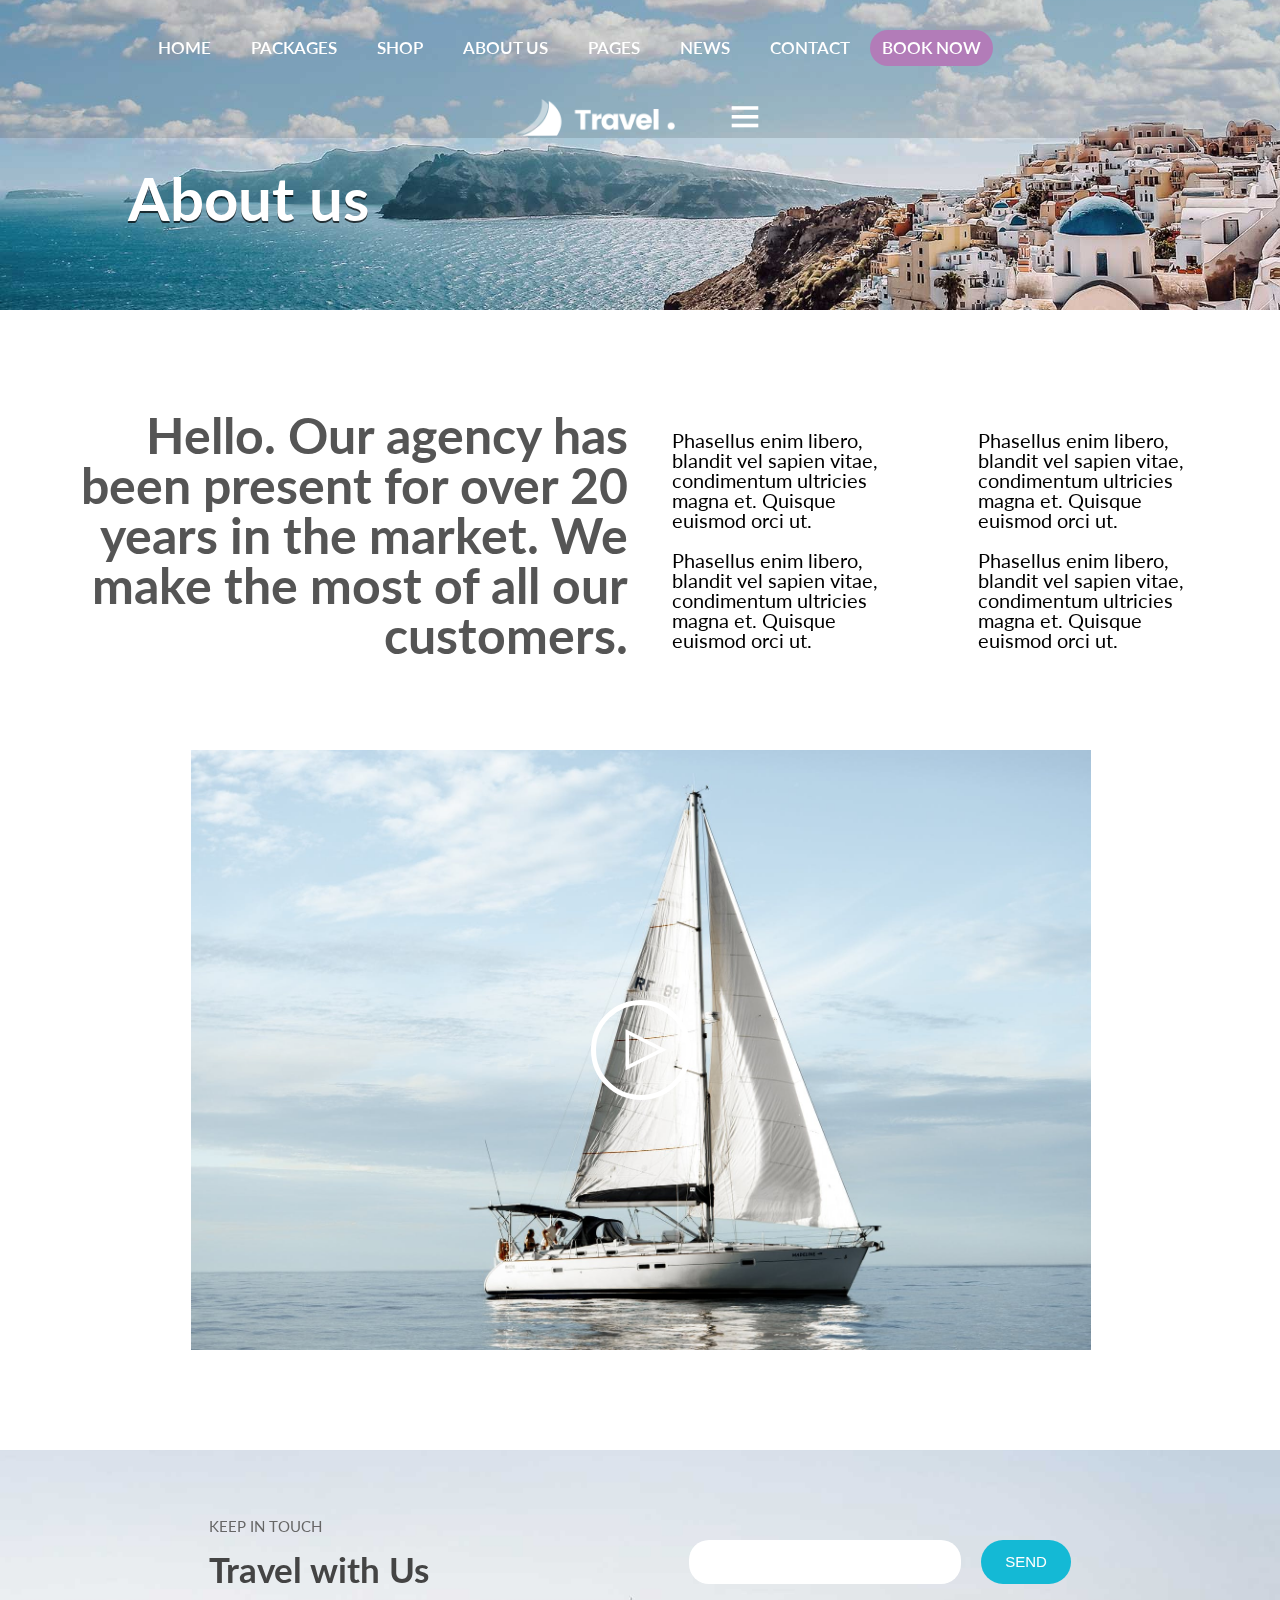
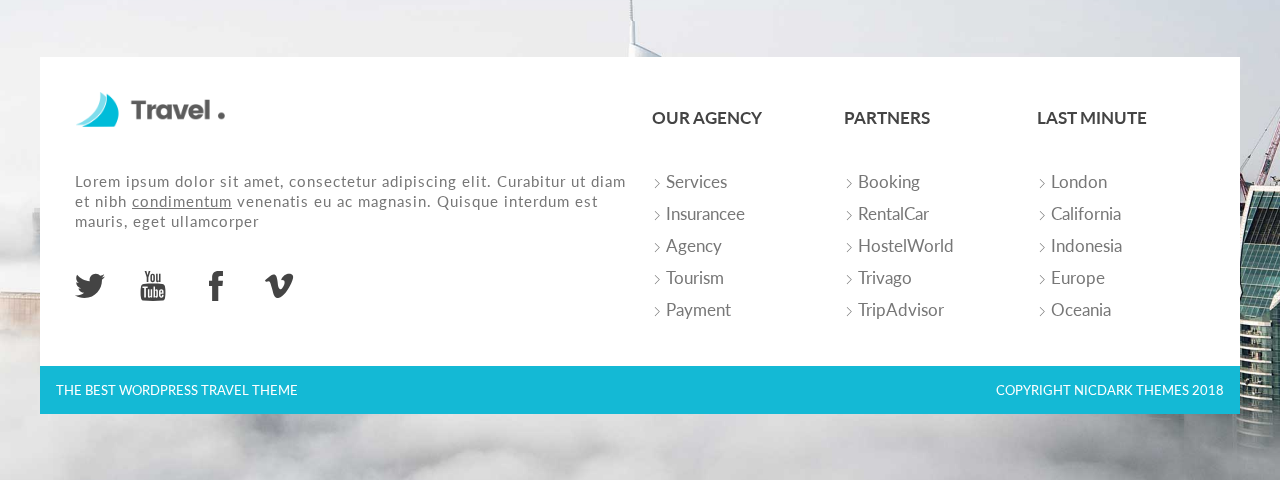
==== about-us.html @ 4bfe5398 "add about" ====
<!DOCTYPE html>
<html lang="en">

<head>
    <meta charset="UTF-8">
    <meta http-equiv="X-UA-Compatible" content="IE=edge">
    <meta name="viewport" content="width=device-width, initial-scale=1.0">
    <link rel="apple-touch-icon" sizes="180x180" href="/assets/favicons/apple-touch-icon.png">
    <link rel="icon" type="image/png" sizes="32x32" href="/assets/favicons/favicon-32x32.png">
    <link rel="icon" type="image/png" sizes="16x16" href="/assets/favicons/favicon-16x16.png">
    <link rel="manifest" href="/assets/favicons/site.webmanifest">
    <link rel="mask-icon" href="/assets/favicons/safari-pinned-tab.svg" color="#5bbad5">
    <link rel="shortcut icon" href="/assets/favicons/favicon.ico">
    <meta name="msapplication-TileColor" content="#da532c">
    <meta name="msapplication-config" content="/assets/favicons/browserconfig.xml">
    <meta name="theme-color" content="#ffffff">
    <link rel="stylesheet" href="https://cdnjs.cloudflare.com/ajax/libs/font-awesome/5.15.2/css/all.min.css"
        integrity="sha512-HK5fgLBL+xu6dm/Ii3z4xhlSUyZgTT9tuc/hSrtw6uzJOvgRr2a9jyxxT1ely+B+xFAmJKVSTbpM/CuL7qxO8w=="
        crossorigin="anonymous" />
    <link rel="preconnect" href="https://fonts.gstatic.com">
    <link href="https://fonts.googleapis.com/css2?family=Lato&display=swap" rel="stylesheet">
    <link rel="stylesheet" href="./assets/css/base.css">
    <link rel="stylesheet" href="./assets/css/libary.css">
    <link rel="stylesheet" href="./assets/fonts/themify-icons.css">
    <link rel="stylesheet" href="./assets/css/main.css">
    <link rel="stylesheet" href="./assets/css/responsive.css">
    <link rel="stylesheet" href="./assets/css/shop.css">
    <link rel="stylesheet" href="./assets/css/responsive__shop.css">
    <link rel="stylesheet" href="./assets/css/about-us.css">
    <link rel="stylesheet" href="./assets/css/responsive__about-us.css">

    <title>About us</title>
</head>

<body>
    <div class="main">
        <div class="header ">
            <div class="grid" style="height: 100%;">
                <div class="overlay "></div>
                <div class="row">
                    <nav class="header__nav">
                        <a href="/" class="header__wrapper-logo">
                            <img class="header__logo" src="./assets/img/logo.png" alt="">
                        </a>
                        <ul class="header__nav-list hide-on-mobile-tablet">
                            <li class="header__nav-item">
                                <a href="/" class="header__nav-link">
                                    home
                                </a>
                            </li>
                            <li class="header__nav-item">
                                <a href="./packages.html" class="header__nav-link">
                                    packages
                                </a>
                                <ul class="header__nav-sub-list">
                                    <li class="header__nav-sub-item">
                                        <a href="" class="header__nav-sub-link brand">
                                            Search 1
                                        </a>
                                    </li>
                                    <li class="header__nav-sub-item">
                                        <a href="" class="header__nav-sub-link">
                                            Search 2
                                        </a>
                                    </li>
                                    <li class="header__nav-sub-item group__icon">
                                        <a href="" class="header__nav-sub-link group__icon">
                                            <span>Tour Package</span>
                                            <i class="icon__right ti-angle-right"></i>
                                        </a>
                                        <ul class="header__nav-sub-link-list">
                                            <li class="header__nav-sub-link-item">
                                                <a href="" class="header__nav-sub-link-link brand brand__best">
                                                    Carousel
                                                </a>
                                            </li>
                                            <li class="header__nav-sub-link-item">
                                                <a href="" class="header__nav-sub-link-link">
                                                    Custom Map
                                                </a>
                                            </li>
                                            <li class="header__nav-sub-link-item">
                                                <a href="" class="header__nav-sub-link-link">
                                                    360 <sup>o</sup> Panorama
                                                </a>
                                            </li>
                                            <li class="header__nav-sub-link-item">
                                                <a href="" class="header__nav-sub-link-link">
                                                    Default
                                                </a>
                                            </li>
                                        </ul>
                                    </li>
                                    <li class="header__nav-sub-item">
                                        <a href="" class="header__nav-sub-link">
                                            Destination
                                        </a>
                                    </li>
                                    <li class="header__nav-sub-item">
                                        <a href="" class="header__nav-sub-link">
                                            Typology
                                        </a>
                                    </li>
                                </ul>
                            </li>
                            <li class="header__nav-item">
                                <a href="./shop.html" class="header__nav-link">
                                    shop
                                </a>
                                <ul class="header__nav-sub-list">
                                    <li class="header__nav-sub-item">
                                        <a href="" class="header__nav-sub-link">
                                            Archive
                                        </a>
                                    </li>
                                    <li class="header__nav-sub-item">
                                        <a href="" class="header__nav-sub-link">
                                            Single Product
                                        </a>
                                    </li>
                                    <li class="header__nav-sub-item">
                                        <a href="" class="header__nav-sub-link">
                                            Cart
                                        </a>
                                    </li>
                                    <li class="header__nav-sub-item">
                                        <a href="" class="header__nav-sub-link">
                                            Checkout
                                        </a>
                                    </li>
                                </ul>
                            </li>
                            <li class="header__nav-item">
                                <a href="./about-us.html" class="header__nav-link ">
                                    about us
                                </a>
                                <ul class="header__nav-sub-list">
                                    <li class="header__nav-sub-item">
                                        <a href="" class="header__nav-sub-link brand brand__new">
                                            About us
                                        </a>
                                    </li>
                                    <li class="header__nav-sub-item">
                                        <a href="" class="header__nav-sub-link">
                                            About us 1
                                        </a>
                                    </li>
                                    <li class="header__nav-sub-item">
                                        <a href="" class="header__nav-sub-link">
                                            About us 2
                                        </a>
                                    </li>
                                </ul>
                            </li>
                            <li class="header__nav-item">
                                <a href="" class="header__nav-link">
                                    pages
                                </a>
                                <ul class="header__nav-sub-list">
                                    <li class="header__nav-sub-item">
                                        <a href="" class="header__nav-sub-link">
                                            Services
                                        </a>
                                    </li>
                                    <li class="header__nav-sub-item">
                                        <a href="" class="header__nav-sub-link">
                                            Agency Tours
                                        </a>
                                    </li>
                                    <li class="header__nav-sub-item">
                                        <a href="" class="header__nav-sub-link">
                                            Testimonials
                                        </a>
                                    </li>
                                    <li class="header__nav-sub-item">
                                        <a href="" class="header__nav-sub-link">
                                            Prices
                                        </a>
                                    </li>
                                    <li class="header__nav-sub-item">
                                        <a href="" class="header__nav-sub-link">
                                            Promotions
                                        </a>
                                    </li>
                                    <li class="header__nav-sub-item">
                                        <a href="" class="header__nav-sub-link">
                                            Faq
                                        </a>
                                    </li>
                                    <li class="header__nav-sub-item">
                                        <a href="" class="header__nav-sub-link">
                                            Coming Soon
                                        </a>
                                    </li>
                                    <li class="header__nav-sub-item group__icon">
                                        <a href="" class="header__nav-sub-link group__icon">
                                            <span>
                                                About Us
                                            </span>
                                            <i class="icon__right ti-angle-right"></i>
                                        </a>
                                        <ul class="header__nav-sub-link-list">
                                            <li class="header__nav-sub-link-item">
                                                <a href="" class="header__nav-sub-link-link">
                                                    About as 1
                                                </a>
                                            </li>
                                            <li class="header__nav-sub-link-item">
                                                <a href="" class="header__nav-sub-link-link">
                                                    About as 2
                                                </a>
                                            </li>
                                            <li class="header__nav-sub-link-item">
                                                <a href="" class="header__nav-sub-link-link">
                                                    About as 3
                                                </a>
                                            </li>
                                        </ul>
                                    </li>
                                    <li class="header__nav-sub-item group__icon">
                                        <a href="" class="header__nav-sub-link group__icon">
                                            <span>Contact</span>
                                            <i class="icon__right ti-angle-right"></i>
                                        </a>
                                        <ul class="header__nav-sub-link-list">
                                            <li class="header__nav-sub-link-item">
                                                <a href="" class="header__nav-sub-link-link">
                                                    Contact 1
                                                </a>
                                            </li>
                                            <li class="header__nav-sub-link-item">
                                                <a href="" class="header__nav-sub-link-link">
                                                    Contact 2
                                                </a>
                                            </li>
                                        </ul>
                                    </li>
                                </ul>
                            </li>
                            <li class="header__nav-item">
                                <a href="" class="header__nav-link">
                                    news
                                </a>
                                <ul class="header__nav-sub-list">
                                    <li class="header__nav-sub-item">
                                        <a href="" class="header__nav-sub-link">
                                            Archive
                                        </a>
                                    </li>
                                    <li class="header__nav-sub-item group__icon">
                                        <a href="" class="header__nav-sub-link group__icon">
                                            <span>Single Post</span>
                                            <i class="icon__right ti-angle-right"></i>
                                        </a>
                                        <ul class="header__nav-sub-link-list">
                                            <li class="header__nav-sub-link-item">
                                                <a href="" class="header__nav-sub-link-link">
                                                    Full width
                                                </a>
                                            </li>
                                            <li class="header__nav-sub-link-item">
                                                <a href="" class="header__nav-sub-link-link">
                                                    Right slidebar
                                                </a>
                                            </li>
                                            <li class="header__nav-sub-link-item">
                                                <a href="" class="header__nav-sub-link-link">
                                                    Left slidebar
                                                </a>
                                            </li>
                                        </ul>
                                    </li>
                                </ul>
                            </li>
                            <li class="header__nav-item">
                                <a href="" class="header__nav-link">
                                    Contact
                                </a>
                                <ul class="header__nav-sub-list">
                                    <li class="header__nav-sub-item">
                                        <a href="" class="header__nav-sub-link">
                                            Contact 1
                                        </a>
                                    </li>
                                    <li class="header__nav-sub-item">
                                        <a href="" class="header__nav-sub-link">
                                            Contact 2
                                        </a>
                                    </li>
                                </ul>
                            </li>
                            <li class="header__nav-item">
                                <a href="" class="header__nav-link btn btn--color">
                                    book now
                                </a>
                            </li>
                        </ul>

                        <div class="header__wrapper-icon">
                            <i class="header__icon ti-menu"></i>
                            <!-- mobile and tablet -->

                            <ul class="header__nav-mobile-tablet-list open-on-tablet-moblie">

                                <i class="ti-close header__nav-mobile-tablet-icon-close">
                                </i>
                                <li class="header__nav-mobile-tablet-item">
                                    <a href="/" class="header__nav-mobile-tablet-link">
                                        home
                                    </a>
                                </li>
                                <li class="header__nav-mobile-tablet-item">
                                    <a href="./packages.html" class="header__nav-mobile-tablet-link">
                                        packages
                                    </a>
                                    <ul class="header__nav-mobile-tablet-sub-list">
                                        <li class="header__nav-mobile-tablet-sub-item">
                                            <a href="" class="header__nav-mobile-tablet-sub-link">
                                                Search 1
                                            </a>
                                        </li>
                                        <li class="header__nav-mobile-tablet-sub-item">
                                            <a href="" class="header__nav-mobile-tablet-sub-link">
                                                Search 2
                                            </a>
                                        </li>
                                        <li class="header__nav-mobile-tablet-sub-item group__icon">
                                            <a href="" class="header__nav-mobile-tablet-sub-link group__icon">
                                                <span>Tour Package</span>
                                            </a>
                                            <ul class="header__nav-mobile-tablet-sub-link-list">
                                                <li class="header__nav-mobile-tablet-sub-link-item">
                                                    <a href="" class="header__nav-mobile-tablet-sub-link-link">
                                                        Carousel
                                                    </a>
                                                </li>
                                                <li class="header__nav-mobile-tablet-sub-link-item">
                                                    <a href="" class="header__nav-mobile-tablet-sub-link-link">
                                                        Custom Map
                                                    </a>
                                                </li>
                                                <li class="header__nav-mobile-tablet-sub-link-item">
                                                    <a href="" class="header__nav-mobile-tablet-sub-link-link">
                                                        360 <sup>o</sup> Panorama
                                                    </a>
                                                </li>
                                                <li class="header__nav-mobile-tablet-sub-link-item">
                                                    <a href="" class="header__nav-mobile-tablet-sub-link-link">
                                                        Default
                                                    </a>
                                                </li>
                                            </ul>
                                        </li>
                                        <li class="header__nav-mobile-tablet-sub-item">
                                            <a href="" class="header__nav-mobile-tablet-sub-link">
                                                Destination
                                            </a>
                                        </li>
                                        <li class="header__nav-mobile-tablet-sub-item">
                                            <a href="" class="header__nav-mobile-tablet-sub-link">
                                                Typology
                                            </a>
                                        </li>
                                    </ul>
                                </li>
                                <li class="header__nav-mobile-tablet-item">
                                    <a href="./shop.html" class="header__nav-mobile-tablet-link">
                                        shop
                                    </a>
                                    <ul class="header__nav-mobile-tablet-sub-list">
                                        <li class="header__nav-mobile-tablet-sub-item">
                                            <a href="" class="header__nav-mobile-tablet-sub-link">
                                                Archive
                                            </a>
                                        </li>
                                        <li class="header__nav-mobile-tablet-sub-item">
                                            <a href="" class="header__nav-mobile-tablet-sub-link">
                                                Single Product
                                            </a>
                                        </li>
                                        <li class="header__nav-mobile-tablet-sub-item">
                                            <a href="" class="header__nav-mobile-tablet-sub-link">
                                                Cart
                                            </a>
                                        </li>
                                        <li class="header__nav-mobile-tablet-sub-item">
                                            <a href="" class="header__nav-mobile-tablet-sub-link">
                                                Checkout
                                            </a>
                                        </li>
                                    </ul>
                                </li>
                                <li class="header__nav-mobile-tablet-item">
                                    <a href="./about-us.html" class="header__nav-mobile-tablet-link ">
                                        about us
                                    </a>
                                    <ul class="header__nav-mobile-tablet-sub-list ">
                                        <li class="header__nav-mobile-tablet-sub-item">
                                            <a href="" class="header__nav-mobile-tablet-sub-link">
                                                About us
                                            </a>
                                        </li>
                                        <li class="header__nav-mobile-tablet-sub-item">
                                            <a href="" class="header__nav-mobile-tablet-sub-link">
                                                About us 1
                                            </a>
                                        </li>
                                        <li class="header__nav-mobile-tablet-sub-item">
                                            <a href="" class="header__nav-mobile-tablet-sub-link">
                                                About us 2
                                            </a>
                                        </li>
                                    </ul>
                                </li>
                                <li class="header__nav-mobile-tablet-item">
                                    <a href="" class="header__nav-mobile-tablet-link">
                                        pages
                                    </a>
                                    <ul class="header__nav-mobile-tablet-sub-list ">
                                        <li class="header__nav-mobile-tablet-sub-item">
                                            <a href="" class="header__nav-mobile-tablet-sub-link">
                                                Services
                                            </a>
                                        </li>
                                        <li class="header__nav-mobile-tablet-sub-item">
                                            <a href="" class="header__nav-mobile-tablet-sub-link">
                                                Agency Tours
                                            </a>
                                        </li>
                                        <li class="header__nav-mobile-tablet-sub-item">
                                            <a href="" class="header__nav-mobile-tablet-sub-link">
                                                Testimonials
                                            </a>
                                        </li>
                                        <li class="header__nav-mobile-tablet-sub-item">
                                            <a href="" class="header__nav-mobile-tablet-sub-link">
                                                Prices
                                            </a>
                                        </li>
                                        <li class="header__nav-mobile-tablet-sub-item">
                                            <a href="" class="header__nav-mobile-tablet-sub-link">
                                                Promotions
                                            </a>
                                        </li>
                                        <li class="header__nav-mobile-tablet-sub-item">
                                            <a href="" class="header__nav-mobile-tablet-sub-link">
                                                Faq
                                            </a>
                                        </li>
                                        <li class="header__nav-mobile-tablet-sub-item">
                                            <a href="" class="header__nav-mobile-tablet-sub-link">
                                                Coming Soon
                                            </a>
                                        </li>
                                        <li class="header__nav-mobile-tablet-sub-item">
                                            <a href="" class="header__nav-mobile-tablet-sub-link ">
                                                <span>
                                                    About Us
                                                </span>
                                            </a>
                                            <ul class="header__nav-mobile-tablet-sub-link-list">
                                                <li class="header__nav-mobile-tablet-sub-link-item">
                                                    <a href="" class="header__nav-mobile-tablet-sub-link-link">
                                                        About as 1
                                                    </a>
                                                </li>
                                                <li class="header__nav-mobile-tablet-sub-link-item">
                                                    <a href="" class="header__nav-mobile-tablet-sub-link-link">
                                                        About as 2
                                                    </a>
                                                </li>
                                                <li class="header__nav-mobile-tablet-sub-link-item">
                                                    <a href="" class="header__nav-mobile-tablet-sub-link-link">
                                                        About as 3
                                                    </a>
                                                </li>
                                            </ul>
                                        </li>
                                        <li class="header__nav-mobile-tablet-sub-item ">
                                            <a href="" class="header__nav-mobile-tablet-sub-link ">
                                                <span>Contact</span>
                                            </a>
                                            <ul class="header__nav-mobile-tablet-sub-link-list">
                                                <li class="header__nav-mobile-tablet-sub-link-item">
                                                    <a href="" class="header__nav-mobile-tablet-sub-link-link">
                                                        Contact 1
                                                    </a>
                                                </li>
                                                <li class="header__nav-mobile-tablet-sub-link-item">
                                                    <a href="" class="header__nav-mobile-tablet-sub-link-link">
                                                        Contact 2
                                                    </a>
                                                </li>
                                            </ul>
                                        </li>
                                    </ul>
                                </li>
                                <li class="header__nav-mobile-tablet-item">
                                    <a href="" class="header__nav-mobile-tablet-link">
                                        news
                                    </a>
                                    <ul class="header__nav-mobile-tablet-sub-list">
                                        <li class="header__nav-mobile-tablet-sub-item">
                                            <a href="" class="header__nav-mobile-tablet-sub-link">
                                                Archive
                                            </a>
                                        </li>
                                        <li class="header__nav-mobile-tablet-sub-item ">
                                            <a href="" class="header__nav-mobile-tablet-sub-link ">
                                                <span>Single Post</span>
                                            </a>
                                            <ul class="header__nav-mobile-tablet-sub-link-list">
                                                <li class="header__nav-mobile-tablet-sub-link-item">
                                                    <a href="" class="header__nav-mobile-tablet-sub-link-link">
                                                        Full width
                                                    </a>
                                                </li>
                                                <li class="header__nav-mobile-tablet-sub-link-item">
                                                    <a href="" class="header__nav-mobile-tablet-sub-link-link">
                                                        Right slidebar
                                                    </a>
                                                </li>
                                                <li class="header__nav-mobile-tablet-sub-link-item">
                                                    <a href="" class="header__nav-mobile-tablet-sub-link-link">
                                                        Left slidebar
                                                    </a>
                                                </li>
                                            </ul>
                                        </li>
                                    </ul>
                                </li>
                                <li class="header__nav-mobile-tablet-item">
                                    <a href="" class="header__nav-mobile-tablet-link">
                                        Contact
                                    </a>
                                    <ul class="header__nav-mobile-tablet-sub-list ">
                                        <li class="header__nav-mobile-tablet-sub-item">
                                            <a href="" class="header__nav-mobile-tablet-sub-link">
                                                Contact 1
                                            </a>
                                        </li>
                                        <li class="header__nav-mobile-tablet-sub-item">
                                            <a href="" class="header__nav-mobile-tablet-sub-link">
                                                Contact 2
                                            </a>
                                        </li>
                                    </ul>
                                </li>
                                <li class="header__nav-mobile-tablet-item">
                                    <a href="" class="header__nav-mobile-tablet-link">
                                        book now
                                    </a>
                                </li>
                            </ul>
                            <!-- end -->
                            <div class="header__showMenu hide-on-mobile-tablet">
                                <i class="ti-close header__showMenu-icon-close">
                                </i>
                                <div class="header__buy">
                                    <div class="header__title">
                                        <i>Best</i>
                                        <h1>packages</h1>
                                    </div>

                                    <div class="header__container-item">
                                        <img src="./assets/img/Berlin.jpg" alt="" class="header__container-img">
                                        <div class="header__container-data">
                                            <span class="header__container-title">Berlin</span>
                                            <span class="header__container-group-icon">
                                                <i class="ti-location-pin header__container-icon"></i>
                                                Europe
                                            </span>
                                            <a href="#" class="btn header__container-buy header__container--berlin">
                                                From 700$
                                            </a>
                                        </div>
                                    </div>
                                    <div class="header__container-item">
                                        <img src="./assets/img/HongKong.jpg" alt="" class="header__container-img">
                                        <div class="header__container-data">
                                            <span class="header__container-title">Hong Kong</span>
                                            <span class="header__container-group-icon">
                                                <i class="ti-location-pin header__container-icon"></i>
                                                Asia
                                            </span>
                                            <a href="#" class="btn header__container-buy header__container--HK">
                                                From 500$
                                            </a>
                                        </div>
                                    </div>
                                    <div class="header__container-item">
                                        <img src="./assets/img/san.jpg" alt="" class="header__container-img">
                                        <div class="header__container-data">
                                            <span class="header__container-title">San Francisco</span>
                                            <span class="header__container-group-icon">
                                                <i class="ti-location-pin header__container-icon"></i>
                                                USA
                                            </span>
                                            <a href="#" class="btn header__container-buy header__container--USA ">
                                                From 400$
                                            </a>
                                        </div>
                                    </div>
                                </div>
                                <div class="header__Europe">
                                    <img src="./assets/img/anhBag.png" alt="" class="header__bag">
                                    <div class="header__Europe-title">
                                        <h1>Europe</h1>
                                        <p>3 packages</p>
                                    </div>
                                    <div class="header__overload">
                                        <div class="header__Europe-title-group">
                                            <h1 class="header__Europe-titles">Packages</h1>
                                            <ul class="header__Europe-list">
                                                <li class="header__Europe-item">
                                                    <a href="" class="header__Europe-link">
                                                        Berlin
                                                    </a>
                                                </li>
                                                <li class="header__Europe-item">
                                                    <a href="" class="header__Europe-link">
                                                        Amterdam
                                                    </a>
                                                </li>
                                                <li class="header__Europe-item">
                                                    <a href="" class="header__Europe-link">
                                                        Tuscany
                                                    </a>
                                                </li>
                                            </ul>
                                            <a href="" class="btn header__Europe-btn">
                                                View Destination
                                            </a>
                                        </div>
                                    </div>
                                </div>
                                <div class="header__buy">
                                    <div class="header__title">
                                        <i>Last</i>
                                        <h1 class="header__minutes">minutes</h1>
                                    </div>

                                    <div class="header__container-item">
                                        <img src="./assets/img/italy.jpg" alt="" class="header__container-img">
                                        <div class="header__container-data">
                                            <span class="header__container-title">Tuscany</span>
                                            <span class="header__container-group-icon">
                                                <i class="ti-location-pin header__container-icon"></i>
                                                Italy
                                            </span>
                                            <a href="#" class="btn header__container-buy header__container--italy">
                                                From 730$
                                            </a>
                                        </div>
                                    </div>
                                    <div class="header__container-item">
                                        <img src="./assets/img/amsterdam.jpg" alt="" class="header__container-img">
                                        <div class="header__container-data">
                                            <span class="header__container-title">Amsterdam</span>
                                            <span class="header__container-group-icon">
                                                <i class="ti-location-pin header__container-icon"></i>
                                                Netherlands
                                            </span>
                                            <a href="#" class="btn header__container-buy header__container--ams">
                                                From 1500$
                                            </a>
                                        </div>
                                    </div>
                                    <div class="header__container-item">
                                        <img src="./assets/img/thailand.jpg" alt="" class="header__container-img">
                                        <div class="header__container-data">
                                            <span class="header__container-title">Thai Land</span>
                                            <span class="header__container-group-icon">
                                                <i class="ti-location-pin header__container-icon"></i>
                                                ThaiLandia
                                            </span>
                                            <a href="#" class="btn header__container-buy header__container--thailand ">
                                                From 1200$
                                            </a>
                                        </div>
                                    </div>
                                </div>
                            </div>
                        </div>
                    </nav>
                </div>
                <h1 class="header__header">
                    About us
                </h1>
            </div>

        </div>
        <div class="container">
            <div class="grid wide">
                <div class="row">
                    <div class="col l-6 m-12 c-12">
                        <h2 class="container__about-title">
                            Hello. Our agency has been present for over 20 years in the market. We make the most of all
                            our customers.
                        </h2>
                    </div>
                    <div class="col l-3 m-12 c-12">
                        <div class="container__about-group">
                            <p class="container__para">
                                Phasellus enim libero, blandit vel sapien vitae, condimentum ultricies magna et. Quisque
                                euismod orci ut.
                            </p>
                            <p class="container__para">
                                Phasellus enim libero, blandit vel sapien vitae, condimentum ultricies magna et. Quisque
                                euismod orci ut.
                            </p>
                        </div>
                    </div>
                    <div class="col l-3 m-12 c-12">
                        <div class="container__about-group">
                            <p class="container__para">
                                Phasellus enim libero, blandit vel sapien vitae, condimentum ultricies magna et. Quisque
                                euismod orci ut.
                            </p>
                            <p class="container__para">
                                Phasellus enim libero, blandit vel sapien vitae, condimentum ultricies magna et. Quisque
                                euismod orci ut.
                            </p>
                        </div>
                    </div>
                </div>
                <div class="row">
                    <div class="col l-12 margin-12-3 c-12 m-12">
                        <div class="container__boat-img">
                            <span class="container__boat-group">
                                
                                <i class="ti-control-play container__icon"></i>
                            </span>
                            <div class="container__group-video">
                                <i class="ti-close container__icon-close"></i>
                                
                                <embed src="https://www.youtube.com/embed/UM1O-4ll-vU?autoplay=1" type="">
                            </div>
                        </div>
                    </div>
                </div>
            </div>
        </div>
        <footer class="footer ">
            <div class="grid wide height-full">
                <div class="footer__header">
                    <div class="footer__header-left">
                        <p class="footer__header-i">keep in touch</p>
                        <h1 class="footer__header-title">Travel with Us</h1>
                    </div>
                    <div class="footer__header-right">
                        <input type="text" class="footer__header-input">
                        <button type="submit" class="footer__header-send btn">
                            send
                        </button>
                    </div>
                </div>
                <div class="background">
                    <div class="row padding-35px">
                        <div class="col l-6 m-12">
                            <div class="footer__footer-left">
                                <img src="./assets/img/logo-color.png" alt="" class="footer__footer-logo">
                                <p class="footer__footer-para">
                                    Lorem ipsum dolor sit amet, consectetur adipiscing elit. Curabitur ut diam et nibh
                                    <u>condimentum</u> venenatis eu ac magnasin. Quisque interdum est mauris, eget
                                    ullamcorper
                                </p>
                                <div class="footer__footer-group">
                                    <a href="" class="footer__footer-link"><i
                                            class="footer__footer-link-icon ti-twitter-alt footer__footer-twitter"></i></a>
                                    <a href="" class="footer__footer-link"><i
                                            class="footer__footer-link-icon ti-youtube footer__footer-youtube"></i></a>
                                    <a href="" class="footer__footer-link"><i
                                            class="footer__footer-link-icon ti-facebook footer__footer-face"></i></a>
                                    <a href="" class="footer__footer-link"><i
                                            class="footer__footer-link-icon ti-vimeo-alt footer__footer-vimeo"></i></a>

                                </div>
                            </div>
                        </div>
                        <div class="col l-2 m-4 c-6">
                            <div class="footer__footer-right">
                                <h1 class="footer__footer-title">our agency</h1>
                                <ul class="footer__footer-list">
                                    <li class="footer__footer-item">
                                        <i class="ti-angle-right footer__footer-icon"></i>
                                        Services
                                    </li>
                                    <li class="footer__footer-item">
                                        <i class="ti-angle-right footer__footer-icon"></i>
                                        Insurancee
                                    </li>
                                    <li class="footer__footer-item">
                                        <i class="ti-angle-right footer__footer-icon"></i>
                                        Agency
                                    </li>
                                    <li class="footer__footer-item">
                                        <i class="ti-angle-right footer__footer-icon"></i>
                                        Tourism
                                    </li>
                                    <li class="footer__footer-item">
                                        <i class="ti-angle-right footer__footer-icon"></i>
                                        Payment
                                    </li>
                                </ul>
                            </div>
                        </div>
                        <div class="col l-2 m-4 c-6">
                            <div class="footer__footer-right">
                                <h1 class="footer__footer-title">PARTNERS</h1>
                                <ul class="footer__footer-list">
                                    <li class="footer__footer-item">
                                        <i class="ti-angle-right footer__footer-icon"></i>
                                        Booking
                                    </li>
                                    <li class="footer__footer-item">
                                        <i class="ti-angle-right footer__footer-icon"></i>
                                        RentalCar
                                    </li>
                                    <li class="footer__footer-item">
                                        <i class="ti-angle-right footer__footer-icon"></i>
                                        HostelWorld
                                    </li>
                                    <li class="footer__footer-item">
                                        <i class="ti-angle-right footer__footer-icon"></i>
                                        Trivago
                                    </li>
                                    <li class="footer__footer-item">
                                        <i class="ti-angle-right footer__footer-icon"></i>
                                        TripAdvisor
                                    </li>
                                </ul>
                            </div>
                        </div>
                        <div class="col l-2 m-4 c-6">
                            <div class="footer__footer-right">
                                <h1 class="footer__footer-title">LAST MINUTE</h1>
                                <ul class="footer__footer-list">
                                    <li class="footer__footer-item">
                                        <i class="ti-angle-right footer__footer-icon"></i>
                                        London
                                    </li>
                                    <li class="footer__footer-item">
                                        <i class="ti-angle-right footer__footer-icon"></i>
                                        California
                                    </li>
                                    <li class="footer__footer-item">
                                        <i class="ti-angle-right footer__footer-icon"></i>
                                        Indonesia
                                    </li>
                                    <li class="footer__footer-item">
                                        <i class="ti-angle-right footer__footer-icon"></i>
                                        Europe
                                    </li>
                                    <li class="footer__footer-item">
                                        <i class="ti-angle-right footer__footer-icon"></i>
                                        Oceania
                                    </li>
                                </ul>
                            </div>
                        </div>
                    </div>
                    <div class="footer__foot">
                        <span class="footer__foot-left">
                            THE BEST WORDPRESS TRAVEL THEME
                        </span>
                        <span class="footer__foot-right">
                            COPYRIGHT NICDARK THEMES 2018
                        </span>
                    </div>
                </div>
            </div>
        </footer>
    </div>
    <div class="buy-now hide-on-tablet-pro hide-on-mobile-tablet">
        <a href="" class="buy-now__left">
            <img src="./assets/img/envato.png" alt="" class="buy-now-img">
        </a>
        <div class="buy-now__right">
            <span class="buy-now__title">buy now</span>
            <a href="" class="buy-now__qua">54</a>
        </div>
    </div>
    <script src="./assets/js/base.js"></script>
    <script src="./assets/js/about-us.js"></script>
</body>

</html>
---- assets/css/base.css ----
*{
    box-sizing: inherit;
    padding:0;
    margin: 0;
}

html
{
    font-size: 62.5%;
    line-height: 1.6rem;
    font-family: 'Lato', sans-serif;
    box-sizing: border-box;    
}
.btn{
    display: block;
    text-decoration: none;
    outline: none;
    color: white;
    border-radius: 25px;
    min-width: 123px;
    min-height: 25px;   
    /* line-height: 25px; */
    text-align: center;
    border: none;
    cursor: pointer;
}

.btn.btn--color{
    padding:10px;
    background-color:#b27cb8;
}

@keyframes anime{
    0%{filter: brightness(1);}
    100%{filter: brightness(1.2);}
}
---- assets/css/libary.css ----
.grid {
    width: 100%;
    display: block;
    padding: 0;
}

.grid.wide {
    max-width: 1200px;
    margin: 0 auto;
}

.row {
    display: flex;
    flex-wrap: wrap;
    margin-left: -4px;
    margin-right: -4px;
}

.row.no-gutters {
    margin-left: 0;
    margin-right: 0;
}

.col {
    padding-left: 4px;
    padding-right: 4px;
}

.row.no-gutters .col {
    padding-left: 0;
    padding-right: 0;
}

.c-0 {
    display: none;
}

.c-1 {
    flex: 0 0 8.33333%;
    max-width: 8.33333%;
}

.c-2 {
    flex: 0 0 16.66667%;
    max-width: 16.66667%;
}

.c-3 {
    flex: 0 0 25%;
    max-width: 25%;
}

.c-4 {
    flex: 0 0 33.33333%;
    max-width: 33.33333%;
}

.c-5 {
    flex: 0 0 41.66667%;
    max-width: 41.66667%;
}

.c-6 {
    flex: 0 0 50%;
    max-width: 50%;
}

.c-7 {
    flex: 0 0 58.33333%;
    max-width: 58.33333%;
}

.c-8 {
    flex: 0 0 66.66667%;
    max-width: 66.66667%;
}

.c-9 {
    flex: 0 0 75%;
    max-width: 75%;
}

.c-10 {
    flex: 0 0 83.33333%;
    max-width: 83.33333%;
}

.c-11 {
    flex: 0 0 91.66667%;
    max-width: 91.66667%;
}

.c-12 {
    flex: 0 0 100%;
    max-width: 100%;
}

.c-o-1 {
    margin-left: 8.33333%;
}

.c-o-2 {
    margin-left: 16.66667%;
}

.c-o-3 {
    margin-left: 25%;
}

.c-o-4 {
    margin-left: 33.33333%;
}

.c-o-5 {
    margin-left: 41.66667%;
}

.c-o-6 {
    margin-left: 50%;
}

.c-o-7 {
    margin-left: 58.33333%;
}

.c-o-8 {
    margin-left: 66.66667%;
}

.c-o-9 {
    margin-left: 75%;
}

.c-o-10 {
    margin-left: 83.33333%;
}

.c-o-11 {
    margin-left: 91.66667%;
}

/* >= Tablet */
@media (min-width: 740px) {
    .row {
        margin-left: -8px;
        margin-right: -8px;
    }

    .col {
        padding-left: 8px;
        padding-right: 8px;
    }

    .m-0 {
        display: none;
    }

    .m-1,
    .m-2,
    .m-3,
    .m-4,
    .m-5,
    .m-6,
    .m-7,
    .m-8,
    .m-9,
    .m-10,
    .m-11,
    .m-12 {
        display: block;
    }

    .m-1 {
        flex: 0 0 8.33333%;
        max-width: 8.33333%;
    }

    .m-2 {
        flex: 0 0 16.66667%;
        max-width: 16.66667%;
    }

    .m-3 {
        flex: 0 0 25%;
        max-width: 25%;
    }

    .m-4 {
        flex: 0 0 33.33333%;
        max-width: 33.33333%;
    }

    .m-5 {
        flex: 0 0 41.66667%;
        max-width: 41.66667%;
    }

    .m-6 {
        flex: 0 0 50%;
        max-width: 50%;
    }

    .m-7 {
        flex: 0 0 58.33333%;
        max-width: 58.33333%;
    }

    .m-8 {
        flex: 0 0 66.66667%;
        max-width: 66.66667%;
    }

    .m-9 {
        flex: 0 0 75%;
        max-width: 75%;
    }

    .m-10 {
        flex: 0 0 83.33333%;
        max-width: 83.33333%;
    }

    .m-11 {
        flex: 0 0 91.66667%;
        max-width: 91.66667%;
    }

    .m-12 {
        flex: 0 0 100%;
        max-width: 100%;
    }

    .m-o-1 {
        margin-left: 8.33333%;
    }

    .m-o-2 {
        margin-left: 16.66667%;
    }

    .m-o-3 {
        margin-left: 25%;
    }

    .m-o-4 {
        margin-left: 33.33333%;
    }

    .m-o-5 {
        margin-left: 41.66667%;
    }

    .m-o-6 {
        margin-left: 50%;
    }

    .m-o-7 {
        margin-left: 58.33333%;
    }

    .m-o-8 {
        margin-left: 66.66667%;
    }

    .m-o-9 {
        margin-left: 75%;
    }

    .m-o-10 {
        margin-left: 83.33333%;
    }

    .m-o-11 {
        margin-left: 91.66667%;
    }
}

/* PC medium resolution > */
@media (min-width: 1113px) {
    .row {
        margin-left: -12px;
        margin-right: -12px;
    }

    .row.sm-gutter {
        margin-left: -5px;
        margin-right: -5px;
    }

    .col {
        padding-left: 12px;
        padding-right: 12px;
    }

    .row.sm-gutter .col {
        padding-left: 5px;
        padding-right: 5px;
    }

    .l-0 {
        display: none;
    }

    .l-1,
    .l-2,
    .l-2-4,
    .l-3,
    .l-4,
    .l-5,
    .l-6,
    .l-7,
    .l-8,
    .l-9,
    .l-10,
    .l-11,
    .l-12 {
        display: block;
    }

    .l-1 {
        flex: 0 0 8.33333%;
        max-width: 8.33333%;
    }

    .l-2 {
        flex: 0 0 16.66667%;
        max-width: 16.66667%;
    }

    .l-2-4 {
        flex: 0 0 20%;
        max-width: 20%;
    }

    .l-3 {
        flex: 0 0 25%;
        max-width: 25%;
    }

    .l-4 {
        flex: 0 0 33.33333%;
        max-width: 33.33333%;
    }

    .l-5 {
        flex: 0 0 41.66667%;
        max-width: 41.66667%;
    }

    .l-6 {
        flex: 0 0 50%;
        max-width: 50%;
    }

    .l-7 {
        flex: 0 0 58.33333%;
        max-width: 58.33333%;
    }

    .l-8 {
        flex: 0 0 66.66667%;
        max-width: 66.66667%;
    }

    .l-9 {
        flex: 0 0 75%;
        max-width: 75%;
    }

    .l-10 {
        flex: 0 0 83.33333%;
        max-width: 83.33333%;
    }

    .l-11 {
        flex: 0 0 91.66667%;
        max-width: 91.66667%;
    }

    .l-12 {
        flex: 0 0 100%;
        max-width: 100%;
    }

    .l-o-1 {
        margin-left: 8.33333%;
    }

    .l-o-2 {
        margin-left: 16.66667%;
    }

    .l-o-3 {
        margin-left: 25%;
    }

    .l-o-4 {
        margin-left: 33.33333%;
    }

    .l-o-5 {
        margin-left: 41.66667%;
    }

    .l-o-6 {
        margin-left: 50%;
    }

    .l-o-7 {
        margin-left: 58.33333%;
    }

    .l-o-8 {
        margin-left: 66.66667%;
    }

    .l-o-9 {
        margin-left: 75%;
    }

    .l-o-10 {
        margin-left: 83.33333%;
    }

    .l-o-11 {
        margin-left: 91.66667%;
    }
}

/* Tablet - PC low resolution */
@media (min-width: 740px) and (max-width: 1023px) {
    .wide {
        width: 644px;
    }
}

/* > PC low resolution */
@media (min-width: 1024px) and (max-width: 1239px) {
    .wide {
        width: 984px;
    }

    .wide .row {
        margin-left: -12px;
        margin-right: -12px;
    }

    .wide .row.sm-gutter {
        margin-left: -5px;
        margin-right: -5px;
    }

    .wide .col {
        padding-left: 12px;
        padding-right: 12px;
    }

    .wide .row.sm-gutter .col {
        padding-left: 5px;
        padding-right: 5px;
    }

    .wide .l-0 {
        display: none;
    }

    .wide .l-1,
    .wide .l-2,
    .wide .l-2-4,
    .wide .l-3,
    .wide .l-4,
    .wide .l-5,
    .wide .l-6,
    .wide .l-7,
    .wide .l-8,
    .wide .l-9,
    .wide .l-10,
    .wide .l-11,
    .wide .l-12 {
        display: block;
    }

    .wide .l-1 {
        flex: 0 0 8.33333%;
        max-width: 8.33333%;
    }

    .wide .l-2 {
        flex: 0 0 16.66667%;
        max-width: 16.66667%;
    }

    .wide .l-2-4 {
        flex: 0 0 20%;
        max-width: 20%;
    }

    .wide .l-3 {
        flex: 0 0 25%;
        max-width: 25%;
    }

    .wide .l-4 {
        flex: 0 0 33.33333%;
        max-width: 33.33333%;
    }

    .wide .l-5 {
        flex: 0 0 41.66667%;
        max-width: 41.66667%;
    }

    .wide .l-6 {
        flex: 0 0 50%;
        max-width: 50%;
    }

    .wide .l-7 {
        flex: 0 0 58.33333%;
        max-width: 58.33333%;
    }

    .wide .l-8 {
        flex: 0 0 66.66667%;
        max-width: 66.66667%;
    }

    .wide .l-9 {
        flex: 0 0 75%;
        max-width: 75%;
    }

    .wide .l-10 {
        flex: 0 0 83.33333%;
        max-width: 83.33333%;
    }

    .wide .l-11 {
        flex: 0 0 91.66667%;
        max-width: 91.66667%;
    }

    .wide .l-12 {
        flex: 0 0 100%;
        max-width: 100%;
    }

    .wide .l-o-1 {
        margin-left: 8.33333%;
    }

    .wide .l-o-2 {
        margin-left: 16.66667%;
    }

    .wide .l-o-3 {
        margin-left: 25%;
    }

    .wide .l-o-4 {
        margin-left: 33.33333%;
    }

    .wide .l-o-5 {
        margin-left: 41.66667%;
    }

    .wide .l-o-6 {
        margin-left: 50%;
    }

    .wide .l-o-7 {
        margin-left: 58.33333%;
    }

    .wide .l-o-8 {
        margin-left: 66.66667%;
    }

    .wide .l-o-9 {
        margin-left: 75%;
    }

    .wide .l-o-10 {
        margin-left: 83.33333%;
    }

    .wide .l-o-11 {
        margin-left: 91.66667%;
    }
}
---- assets/fonts/themify-icons.css ----
@font-face {
	font-family: 'themify';
	src:url('fonts/themify.eot?-fvbane');
	src:url('fonts/themify.eot?#iefix-fvbane') format('embedded-opentype'),
		url('fonts/themify.woff?-fvbane') format('woff'),
		url('fonts/themify.ttf?-fvbane') format('truetype'),
		url('fonts/themify.svg?-fvbane#themify') format('svg');
	font-weight: normal;
	font-style: normal;
}

[class^="ti-"], [class*=" ti-"] {
	font-family: 'themify';
	speak: none;
	font-style: normal;
	font-weight: normal;
	font-variant: normal;
	text-transform: none;
	line-height: 1;

	/* Better Font Rendering =========== */
	-webkit-font-smoothing: antialiased;
	-moz-osx-font-smoothing: grayscale;
}

.ti-wand:before {
	content: "\e600";
}
.ti-volume:before {
	content: "\e601";
}
.ti-user:before {
	content: "\e602";
}
.ti-unlock:before {
	content: "\e603";
}
.ti-unlink:before {
	content: "\e604";
}
.ti-trash:before {
	content: "\e605";
}
.ti-thought:before {
	content: "\e606";
}
.ti-target:before {
	content: "\e607";
}
.ti-tag:before {
	content: "\e608";
}
.ti-tablet:before {
	content: "\e609";
}
.ti-star:before {
	content: "\e60a";
}
.ti-spray:before {
	content: "\e60b";
}
.ti-signal:before {
	content: "\e60c";
}
.ti-shopping-cart:before {
	content: "\e60d";
}
.ti-shopping-cart-full:before {
	content: "\e60e";
}
.ti-settings:before {
	content: "\e60f";
}
.ti-search:before {
	content: "\e610";
}
.ti-zoom-in:before {
	content: "\e611";
}
.ti-zoom-out:before {
	content: "\e612";
}
.ti-cut:before {
	content: "\e613";
}
.ti-ruler:before {
	content: "\e614";
}
.ti-ruler-pencil:before {
	content: "\e615";
}
.ti-ruler-alt:before {
	content: "\e616";
}
.ti-bookmark:before {
	content: "\e617";
}
.ti-bookmark-alt:before {
	content: "\e618";
}
.ti-reload:before {
	content: "\e619";
}
.ti-plus:before {
	content: "\e61a";
}
.ti-pin:before {
	content: "\e61b";
}
.ti-pencil:before {
	content: "\e61c";
}
.ti-pencil-alt:before {
	content: "\e61d";
}
.ti-paint-roller:before {
	content: "\e61e";
}
.ti-paint-bucket:before {
	content: "\e61f";
}
.ti-na:before {
	content: "\e620";
}
.ti-mobile:before {
	content: "\e621";
}
.ti-minus:before {
	content: "\e622";
}
.ti-medall:before {
	content: "\e623";
}
.ti-medall-alt:before {
	content: "\e624";
}
.ti-marker:before {
	content: "\e625";
}
.ti-marker-alt:before {
	content: "\e626";
}
.ti-arrow-up:before {
	content: "\e627";
}
.ti-arrow-right:before {
	content: "\e628";
}
.ti-arrow-left:before {
	content: "\e629";
}
.ti-arrow-down:before {
	content: "\e62a";
}
.ti-lock:before {
	content: "\e62b";
}
.ti-location-arrow:before {
	content: "\e62c";
}
.ti-link:before {
	content: "\e62d";
}
.ti-layout:before {
	content: "\e62e";
}
.ti-layers:before {
	content: "\e62f";
}
.ti-layers-alt:before {
	content: "\e630";
}
.ti-key:before {
	content: "\e631";
}
.ti-import:before {
	content: "\e632";
}
.ti-image:before {
	content: "\e633";
}
.ti-heart:before {
	content: "\e634";
}
.ti-heart-broken:before {
	content: "\e635";
}
.ti-hand-stop:before {
	content: "\e636";
}
.ti-hand-open:before {
	content: "\e637";
}
.ti-hand-drag:before {
	content: "\e638";
}
.ti-folder:before {
	content: "\e639";
}
.ti-flag:before {
	content: "\e63a";
}
.ti-flag-alt:before {
	content: "\e63b";
}
.ti-flag-alt-2:before {
	content: "\e63c";
}
.ti-eye:before {
	content: "\e63d";
}
.ti-export:before {
	content: "\e63e";
}
.ti-exchange-vertical:before {
	content: "\e63f";
}
.ti-desktop:before {
	content: "\e640";
}
.ti-cup:before {
	content: "\e641";
}
.ti-crown:before {
	content: "\e642";
}
.ti-comments:before {
	content: "\e643";
}
.ti-comment:before {
	content: "\e644";
}
.ti-comment-alt:before {
	content: "\e645";
}
.ti-close:before {
	content: "\e646";
}
.ti-clip:before {
	content: "\e647";
}
.ti-angle-up:before {
	content: "\e648";
}
.ti-angle-right:before {
	content: "\e649";
}
.ti-angle-left:before {
	content: "\e64a";
}
.ti-angle-down:before {
	content: "\e64b";
}
.ti-check:before {
	content: "\e64c";
}
.ti-check-box:before {
	content: "\e64d";
}
.ti-camera:before {
	content: "\e64e";
}
.ti-announcement:before {
	content: "\e64f";
}
.ti-brush:before {
	content: "\e650";
}
.ti-briefcase:before {
	content: "\e651";
}
.ti-bolt:before {
	content: "\e652";
}
.ti-bolt-alt:before {
	content: "\e653";
}
.ti-blackboard:before {
	content: "\e654";
}
.ti-bag:before {
	content: "\e655";
}
.ti-move:before {
	content: "\e656";
}
.ti-arrows-vertical:before {
	content: "\e657";
}
.ti-arrows-horizontal:before {
	content: "\e658";
}
.ti-fullscreen:before {
	content: "\e659";
}
.ti-arrow-top-right:before {
	content: "\e65a";
}
.ti-arrow-top-left:before {
	content: "\e65b";
}
.ti-arrow-circle-up:before {
	content: "\e65c";
}
.ti-arrow-circle-right:before {
	content: "\e65d";
}
.ti-arrow-circle-left:before {
	content: "\e65e";
}
.ti-arrow-circle-down:before {
	content: "\e65f";
}
.ti-angle-double-up:before {
	content: "\e660";
}
.ti-angle-double-right:before {
	content: "\e661";
}
.ti-angle-double-left:before {
	content: "\e662";
}
.ti-angle-double-down:before {
	content: "\e663";
}
.ti-zip:before {
	content: "\e664";
}
.ti-world:before {
	content: "\e665";
}
.ti-wheelchair:before {
	content: "\e666";
}
.ti-view-list:before {
	content: "\e667";
}
.ti-view-list-alt:before {
	content: "\e668";
}
.ti-view-grid:before {
	content: "\e669";
}
.ti-uppercase:before {
	content: "\e66a";
}
.ti-upload:before {
	content: "\e66b";
}
.ti-underline:before {
	content: "\e66c";
}
.ti-truck:before {
	content: "\e66d";
}
.ti-timer:before {
	content: "\e66e";
}
.ti-ticket:before {
	content: "\e66f";
}
.ti-thumb-up:before {
	content: "\e670";
}
.ti-thumb-down:before {
	content: "\e671";
}
.ti-text:before {
	content: "\e672";
}
.ti-stats-up:before {
	content: "\e673";
}
.ti-stats-down:before {
	content: "\e674";
}
.ti-split-v:before {
	content: "\e675";
}
.ti-split-h:before {
	content: "\e676";
}
.ti-smallcap:before {
	content: "\e677";
}
.ti-shine:before {
	content: "\e678";
}
.ti-shift-right:before {
	content: "\e679";
}
.ti-shift-left:before {
	content: "\e67a";
}
.ti-shield:before {
	content: "\e67b";
}
.ti-notepad:before {
	content: "\e67c";
}
.ti-server:before {
	content: "\e67d";
}
.ti-quote-right:before {
	content: "\e67e";
}
.ti-quote-left:before {
	content: "\e67f";
}
.ti-pulse:before {
	content: "\e680";
}
.ti-printer:before {
	content: "\e681";
}
.ti-power-off:before {
	content: "\e682";
}
.ti-plug:before {
	content: "\e683";
}
.ti-pie-chart:before {
	content: "\e684";
}
.ti-paragraph:before {
	content: "\e685";
}
.ti-panel:before {
	content: "\e686";
}
.ti-package:before {
	content: "\e687";
}
.ti-music:before {
	content: "\e688";
}
.ti-music-alt:before {
	content: "\e689";
}
.ti-mouse:before {
	content: "\e68a";
}
.ti-mouse-alt:before {
	content: "\e68b";
}
.ti-money:before {
	content: "\e68c";
}
.ti-microphone:before {
	content: "\e68d";
}
.ti-menu:before {
	content: "\e68e";
}
.ti-menu-alt:before {
	content: "\e68f";
}
.ti-map:before {
	content: "\e690";
}
.ti-map-alt:before {
	content: "\e691";
}
.ti-loop:before {
	content: "\e692";
}
.ti-location-pin:before {
	content: "\e693";
}
.ti-list:before {
	content: "\e694";
}
.ti-light-bulb:before {
	content: "\e695";
}
.ti-Italic:before {
	content: "\e696";
}
.ti-info:before {
	content: "\e697";
}
.ti-infinite:before {
	content: "\e698";
}
.ti-id-badge:before {
	content: "\e699";
}
.ti-hummer:before {
	content: "\e69a";
}
.ti-home:before {
	content: "\e69b";
}
.ti-help:before {
	content: "\e69c";
}
.ti-headphone:before {
	content: "\e69d";
}
.ti-harddrives:before {
	content: "\e69e";
}
.ti-harddrive:before {
	content: "\e69f";
}
.ti-gift:before {
	content: "\e6a0";
}
.ti-game:before {
	content: "\e6a1";
}
.ti-filter:before {
	content: "\e6a2";
}
.ti-files:before {
	content: "\e6a3";
}
.ti-file:before {
	content: "\e6a4";
}
.ti-eraser:before {
	content: "\e6a5";
}
.ti-envelope:before {
	content: "\e6a6";
}
.ti-download:before {
	content: "\e6a7";
}
.ti-direction:before {
	content: "\e6a8";
}
.ti-direction-alt:before {
	content: "\e6a9";
}
.ti-dashboard:before {
	content: "\e6aa";
}
.ti-control-stop:before {
	content: "\e6ab";
}
.ti-control-shuffle:before {
	content: "\e6ac";
}
.ti-control-play:before {
	content: "\e6ad";
}
.ti-control-pause:before {
	content: "\e6ae";
}
.ti-control-forward:before {
	content: "\e6af";
}
.ti-control-backward:before {
	content: "\e6b0";
}
.ti-cloud:before {
	content: "\e6b1";
}
.ti-cloud-up:before {
	content: "\e6b2";
}
.ti-cloud-down:before {
	content: "\e6b3";
}
.ti-clipboard:before {
	content: "\e6b4";
}
.ti-car:before {
	content: "\e6b5";
}
.ti-calendar:before {
	content: "\e6b6";
}
.ti-book:before {
	content: "\e6b7";
}
.ti-bell:before {
	content: "\e6b8";
}
.ti-basketball:before {
	content: "\e6b9";
}
.ti-bar-chart:before {
	content: "\e6ba";
}
.ti-bar-chart-alt:before {
	content: "\e6bb";
}
.ti-back-right:before {
	content: "\e6bc";
}
.ti-back-left:before {
	content: "\e6bd";
}
.ti-arrows-corner:before {
	content: "\e6be";
}
.ti-archive:before {
	content: "\e6bf";
}
.ti-anchor:before {
	content: "\e6c0";
}
.ti-align-right:before {
	content: "\e6c1";
}
.ti-align-left:before {
	content: "\e6c2";
}
.ti-align-justify:before {
	content: "\e6c3";
}
.ti-align-center:before {
	content: "\e6c4";
}
.ti-alert:before {
	content: "\e6c5";
}
.ti-alarm-clock:before {
	content: "\e6c6";
}
.ti-agenda:before {
	content: "\e6c7";
}
.ti-write:before {
	content: "\e6c8";
}
.ti-window:before {
	content: "\e6c9";
}
.ti-widgetized:before {
	content: "\e6ca";
}
.ti-widget:before {
	content: "\e6cb";
}
.ti-widget-alt:before {
	content: "\e6cc";
}
.ti-wallet:before {
	content: "\e6cd";
}
.ti-video-clapper:before {
	content: "\e6ce";
}
.ti-video-camera:before {
	content: "\e6cf";
}
.ti-vector:before {
	content: "\e6d0";
}
.ti-themify-logo:before {
	content: "\e6d1";
}
.ti-themify-favicon:before {
	content: "\e6d2";
}
.ti-themify-favicon-alt:before {
	content: "\e6d3";
}
.ti-support:before {
	content: "\e6d4";
}
.ti-stamp:before {
	content: "\e6d5";
}
.ti-split-v-alt:before {
	content: "\e6d6";
}
.ti-slice:before {
	content: "\e6d7";
}
.ti-shortcode:before {
	content: "\e6d8";
}
.ti-shift-right-alt:before {
	content: "\e6d9";
}
.ti-shift-left-alt:before {
	content: "\e6da";
}
.ti-ruler-alt-2:before {
	content: "\e6db";
}
.ti-receipt:before {
	content: "\e6dc";
}
.ti-pin2:before {
	content: "\e6dd";
}
.ti-pin-alt:before {
	content: "\e6de";
}
.ti-pencil-alt2:before {
	content: "\e6df";
}
.ti-palette:before {
	content: "\e6e0";
}
.ti-more:before {
	content: "\e6e1";
}
.ti-more-alt:before {
	content: "\e6e2";
}
.ti-microphone-alt:before {
	content: "\e6e3";
}
.ti-magnet:before {
	content: "\e6e4";
}
.ti-line-double:before {
	content: "\e6e5";
}
.ti-line-dotted:before {
	content: "\e6e6";
}
.ti-line-dashed:before {
	content: "\e6e7";
}
.ti-layout-width-full:before {
	content: "\e6e8";
}
.ti-layout-width-default:before {
	content: "\e6e9";
}
.ti-layout-width-default-alt:before {
	content: "\e6ea";
}
.ti-layout-tab:before {
	content: "\e6eb";
}
.ti-layout-tab-window:before {
	content: "\e6ec";
}
.ti-layout-tab-v:before {
	content: "\e6ed";
}
.ti-layout-tab-min:before {
	content: "\e6ee";
}
.ti-layout-slider:before {
	content: "\e6ef";
}
.ti-layout-slider-alt:before {
	content: "\e6f0";
}
.ti-layout-sidebar-right:before {
	content: "\e6f1";
}
.ti-layout-sidebar-none:before {
	content: "\e6f2";
}
.ti-layout-sidebar-left:before {
	content: "\e6f3";
}
.ti-layout-placeholder:before {
	content: "\e6f4";
}
.ti-layout-menu:before {
	content: "\e6f5";
}
.ti-layout-menu-v:before {
	content: "\e6f6";
}
.ti-layout-menu-separated:before {
	content: "\e6f7";
}
.ti-layout-menu-full:before {
	content: "\e6f8";
}
.ti-layout-media-right-alt:before {
	content: "\e6f9";
}
.ti-layout-media-right:before {
	content: "\e6fa";
}
.ti-layout-media-overlay:before {
	content: "\e6fb";
}
.ti-layout-media-overlay-alt:before {
	content: "\e6fc";
}
.ti-layout-media-overlay-alt-2:before {
	content: "\e6fd";
}
.ti-layout-media-left-alt:before {
	content: "\e6fe";
}
.ti-layout-media-left:before {
	content: "\e6ff";
}
.ti-layout-media-center-alt:before {
	content: "\e700";
}
.ti-layout-media-center:before {
	content: "\e701";
}
.ti-layout-list-thumb:before {
	content: "\e702";
}
.ti-layout-list-thumb-alt:before {
	content: "\e703";
}
.ti-layout-list-post:before {
	content: "\e704";
}
.ti-layout-list-large-image:before {
	content: "\e705";
}
.ti-layout-line-solid:before {
	content: "\e706";
}
.ti-layout-grid4:before {
	content: "\e707";
}
.ti-layout-grid3:before {
	content: "\e708";
}
.ti-layout-grid2:before {
	content: "\e709";
}
.ti-layout-grid2-thumb:before {
	content: "\e70a";
}
.ti-layout-cta-right:before {
	content: "\e70b";
}
.ti-layout-cta-left:before {
	content: "\e70c";
}
.ti-layout-cta-center:before {
	content: "\e70d";
}
.ti-layout-cta-btn-right:before {
	content: "\e70e";
}
.ti-layout-cta-btn-left:before {
	content: "\e70f";
}
.ti-layout-column4:before {
	content: "\e710";
}
.ti-layout-column3:before {
	content: "\e711";
}
.ti-layout-column2:before {
	content: "\e712";
}
.ti-layout-accordion-separated:before {
	content: "\e713";
}
.ti-layout-accordion-merged:before {
	content: "\e714";
}
.ti-layout-accordion-list:before {
	content: "\e715";
}
.ti-ink-pen:before {
	content: "\e716";
}
.ti-info-alt:before {
	content: "\e717";
}
.ti-help-alt:before {
	content: "\e718";
}
.ti-headphone-alt:before {
	content: "\e719";
}
.ti-hand-point-up:before {
	content: "\e71a";
}
.ti-hand-point-right:before {
	content: "\e71b";
}
.ti-hand-point-left:before {
	content: "\e71c";
}
.ti-hand-point-down:before {
	content: "\e71d";
}
.ti-gallery:before {
	content: "\e71e";
}
.ti-face-smile:before {
	content: "\e71f";
}
.ti-face-sad:before {
	content: "\e720";
}
.ti-credit-card:before {
	content: "\e721";
}
.ti-control-skip-forward:before {
	content: "\e722";
}
.ti-control-skip-backward:before {
	content: "\e723";
}
.ti-control-record:before {
	content: "\e724";
}
.ti-control-eject:before {
	content: "\e725";
}
.ti-comments-smiley:before {
	content: "\e726";
}
.ti-brush-alt:before {
	content: "\e727";
}
.ti-youtube:before {
	content: "\e728";
}
.ti-vimeo:before {
	content: "\e729";
}
.ti-twitter:before {
	content: "\e72a";
}
.ti-time:before {
	content: "\e72b";
}
.ti-tumblr:before {
	content: "\e72c";
}
.ti-skype:before {
	content: "\e72d";
}
.ti-share:before {
	content: "\e72e";
}
.ti-share-alt:before {
	content: "\e72f";
}
.ti-rocket:before {
	content: "\e730";
}
.ti-pinterest:before {
	content: "\e731";
}
.ti-new-window:before {
	content: "\e732";
}
.ti-microsoft:before {
	content: "\e733";
}
.ti-list-ol:before {
	content: "\e734";
}
.ti-linkedin:before {
	content: "\e735";
}
.ti-layout-sidebar-2:before {
	content: "\e736";
}
.ti-layout-grid4-alt:before {
	content: "\e737";
}
.ti-layout-grid3-alt:before {
	content: "\e738";
}
.ti-layout-grid2-alt:before {
	content: "\e739";
}
.ti-layout-column4-alt:before {
	content: "\e73a";
}
.ti-layout-column3-alt:before {
	content: "\e73b";
}
.ti-layout-column2-alt:before {
	content: "\e73c";
}
.ti-instagram:before {
	content: "\e73d";
}
.ti-google:before {
	content: "\e73e";
}
.ti-github:before {
	content: "\e73f";
}
.ti-flickr:before {
	content: "\e740";
}
.ti-facebook:before {
	content: "\e741";
}
.ti-dropbox:before {
	content: "\e742";
}
.ti-dribbble:before {
	content: "\e743";
}
.ti-apple:before {
	content: "\e744";
}
.ti-android:before {
	content: "\e745";
}
.ti-save:before {
	content: "\e746";
}
.ti-save-alt:before {
	content: "\e747";
}
.ti-yahoo:before {
	content: "\e748";
}
.ti-wordpress:before {
	content: "\e749";
}
.ti-vimeo-alt:before {
	content: "\e74a";
}
.ti-twitter-alt:before {
	content: "\e74b";
}
.ti-tumblr-alt:before {
	content: "\e74c";
}
.ti-trello:before {
	content: "\e74d";
}
.ti-stack-overflow:before {
	content: "\e74e";
}
.ti-soundcloud:before {
	content: "\e74f";
}
.ti-sharethis:before {
	content: "\e750";
}
.ti-sharethis-alt:before {
	content: "\e751";
}
.ti-reddit:before {
	content: "\e752";
}
.ti-pinterest-alt:before {
	content: "\e753";
}
.ti-microsoft-alt:before {
	content: "\e754";
}
.ti-linux:before {
	content: "\e755";
}
.ti-jsfiddle:before {
	content: "\e756";
}
.ti-joomla:before {
	content: "\e757";
}
.ti-html5:before {
	content: "\e758";
}
.ti-flickr-alt:before {
	content: "\e759";
}
.ti-email:before {
	content: "\e75a";
}
.ti-drupal:before {
	content: "\e75b";
}
.ti-dropbox-alt:before {
	content: "\e75c";
}
.ti-css3:before {
	content: "\e75d";
}
.ti-rss:before {
	content: "\e75e";
}
.ti-rss-alt:before {
	content: "\e75f";
}
---- assets/css/main.css ----
.main{
    overflow: hidden;
}
.buy-now{
    position: fixed;
    top: 85vh;
    left: 93vw;
}
.buy-now__left{
    border-radius: 50%;
    position: absolute;
    background: #515151;
    height: 35px;
    width: 35px;
    display: flex;
    justify-content: center;
    align-items: center;
    left: -21px;
    top:29.8px;
    z-index: 1;
}
.buy-now-img{
    height: 15px;
    width: 15px;
}
.buy-now__right{
    position: absolute;
    background: #515151;
    border-radius: 50%;
    height: 64px;
    width: 64px;
}
.buy-now__qua{
    display: block;
    text-decoration: none;
    font-size: 3rem;
    color: whitesmoke;
    text-align: center;
    position: relative;
    top: 49%;
    left: 4%;
}
.buy-now__qua::before{
    content: "$";
    color: white;
    position: absolute;
    font-size: 1rem;
    top:-12px;
    left: 9px;
}
.buy-now__title{    
    position: absolute;
    background: #f76570;
    top: 1px;
    text-transform: uppercase;
    font-size: .9rem;
    left: 5px;
    right: 5px;
    text-align: center;
    line-height: 1.5rem;
    animation: anime .8s linear infinite;
}
.header{
    background-image: url(../img/anh-nen.jpg);
    background-size: cover;
    background-repeat: no-repeat;
    min-height: 872px;
    background-attachment: fixed;
    background-position: center;
    display: flex;
    overflow: hidden;

}
.header__nav{
    display: flex;
    justify-content: center;
    width: 100%;
    background:rgba(0, 0,0,0.12);
    align-items: center;
    padding: 0 100px;
    flex-wrap: wrap;
    
}
.header__wrapper-logo{
    display: block;
    text-decoration: none;
    width: 160px;
    height: 37px;   
    -webkit-tap-highlight-color: transparent;
}
.header__logo{
    height: 100%;
    width: 100%;
}
.header__nav-list{
    margin-right: auto;
     display: flex;  
     justify-content: center;  
     align-items: center;
     list-style: none;
     padding:20px 50px;
}

.header__nav-item{
    position: relative;    
}
.header__nav-item:last-child::after{
    display: none;
}
.header__nav-item::after{
    content: "";
    position: absolute;
    background: white;
    height: 3px;
    left: 19.97px;
    bottom: 26%;
    transition: all linear .3s; 
    right: 100%;
}
.header__nav-item:hover::after{
   right: 19px;
}
.header__nav-item:hover .header__nav-sub-list{
    display: block;
}
.header__nav-link{
    display: block;
    text-decoration: none;
    color: white;
    font-size: 1.7rem;
    font-weight: 550;
    text-transform: uppercase;   
    padding:20px 20px;
}
.header__wrapper-icon{
    padding:5px;
    cursor: pointer;
    position: relative;
    -webkit-tap-highlight-color: transparent;
}
.header__icon{
    font-size: 3rem;
    color: white;
}
.overlay{
    position: fixed;
    left: 0;
    right: 0;
    top:0;
    bottom: 0;
    background: rgb(0,0,0,0.35);
    opacity: 0;
    transition: all .5s linear;        
    z-index: -1;
}

.header__nav-mobile-tablet-list{
    list-style: none;
    background: #555;
    position: fixed;
    top:0;
    width: 320px;
    right:0;
    bottom: 0;
    padding:40px;
    overflow-y: scroll;
    display: none;
    transform: translateX(100%);
    opacity: 0;
    z-index: 3;    
    transition: all ease-in .5s;
}
.header__nav-mobile-tablet-icon-close{
    position: absolute;
    top: 10px;
    right: 10px;
    font-size: 1.7rem;
    cursor: pointer;
    color: white;
    font-size: 2.5rem;
    padding:4px;
} 
.header__nav-mobile-tablet-list a{
    color: white;
    display: block;
    text-decoration: none;
    text-transform: uppercase;   
}
.header__nav-mobile-tablet-item:last-child{
    margin-bottom: 0;
}
.header__nav-mobile-tablet-item{
    margin: 14px 0;
    position: relative;
}
.header__nav-mobile-tablet-item:first-child{
    margin-top: 0;
}
.header__nav-mobile-tablet-link{
   
    font-size: 2.3rem;
    padding:12px;
    font-weight: bold;
}
.header__nav-mobile-tablet-sub-list
,.header__nav-mobile-tablet-sub-link-list{
    
    list-style: none;
}
.header__nav-mobile-tablet-sub-item{
    padding: 14px 40px;
    width: 242px;
}

.header__nav-mobile-tablet-sub-link{
    
    font-size: 1.8rem;
}
.header__nav-mobile-tablet-sub-link-link{
    padding: 4px 0;
}

.header__nav-mobile-tablet-sub-link-item:first-child{
    margin-top: 12px;
}
.header__nav-mobile-tablet-sub-link-item:last-child{
    margin-bottom: -18px;
}
.header__nav-mobile-tablet-sub-link-item{
    padding: 8px 28px;
    font-size: 1.5rem;
    width: 200px
}

.header__showMenu{
    background-color: white;
    width: 360px;
    position: fixed;
    right: 0;
    top:0;
    bottom: 0;
    height: 100vh;
    overflow-y: scroll;
    padding: 0 40px;
    cursor: default;
    transform: translateX(100%);
    opacity: 0;
    z-index: 2;    
    transition: all ease-in .5s;
}
.fadeIn{
    transform: translateX(0);
    opacity: 1;
}

.header__showMenu-icon-close
{
    position: absolute;
    top:10px;
    right:10px;
    font-size: 1.7rem;
    cursor: pointer;
}
.header__buy{
    margin-top: 25px;
    display: flex;
    flex-direction: column;
    
}

.header__title{
    display: flex;
    flex-direction: column;
    margin: 0 auto;
    align-items: center;
    justify-content: space-between;
    margin-bottom: 25px;
}  
.header__title i{
    font-size: 1.3rem;
    margin-bottom: 5px;
}
.header__title h1{
    text-transform: uppercase;
    font-size: 2rem;
    position: relative;
    z-index: 1;
}
.header__title h1::before{
    content: "";
    height: 5px;
    top:60%;
    z-index: -1;
    width: 100%;
    background-color: #ffd105;    
    position: absolute;
}
.header__container--thailand{
    background: linear-gradient(90deg,#14bdd0,#38dcbd);
}
.header__title h1.header__minutes::before{
    background: #f3a46b;
}
.header__container--italy{
    background: linear-gradient(90deg,#1bbc8e,#1bbc69);
}
.header__container--ams{
    background: linear-gradient(90deg,#f3aa6b,#f3c86b);
}
.header__container-item{
    display: flex;
    justify-content: space-between;
    margin-bottom: 20px;
}

.header__container-img{
    width: 100px;
    height: 100px;
    object-fit: contain;
}

.header__container-data{
    display: flex;
    flex-direction: column;
    padding:4px 0;
    height: 100px;
}
.header__container-title{
    font-size: 2rem;
    line-height: 2rem;
}
.header__container--USA{
    background: linear-gradient(90deg,#bc71d3,#d9727f);  
   
}
.header__container-group-icon{

    font-size: 1.5rem;
    margin: 15px 0;
    color: #666;
}
.header__container-icon{
margin-right: 2px;
}
.header__container--berlin{

    background: linear-gradient(90deg,#ffcd05,#ff9f05);  
}
.header__container--HK{
    background: linear-gradient(90deg,#f76f6d,#f78c66);  

}

.header__Europe{
    padding-top:100%;
   background-image: url(../img/anhMenu.jpg);
    background-repeat: no-repeat;
    background-size: contain;
    position: relative;
}
.container__thailand{
    background-image: url(../img/Thailanddia.jpg);
}
.container__Asia{
    background-image: url(../img/Asia.jpg);
}
.container__Italy{
    background-image: url(../img/Italya.jpg);
}
.container__Netherlands{
    background-image: url(../img/Netherlands.jpg);
}
.container__USA{
    background-image: url(../img/United\ States.jpg);
}
.header__Europe-margin{
    margin-top: 24px;
}
.header__Europe:hover .header__overload{
    opacity: 1;
}
.header__Europe-title{
    position: absolute;
    bottom: 21px;
    left: 29px;
}
.header__overload{
    position: absolute;
    left: 0;
    right: 0;
    top:0;
    bottom: 0;
    background:#14b9d5;
    opacity: 0;
    transition: all linear .5s;
}

.header__Europe-title-group{
    display: flex;    
    height: 100%;
    flex-direction: column;    
    align-items: center;
    justify-content: center;
}

.header__Europe-titles{

    margin:0 0 20px 0;
    color: white;
    font-weight: 800;
    font-size: 2rem;
}

.header__Europe-list{
    list-style: none;
    text-align: center;
}

.header__Europe-item{

    margin: 15px;
}

.header__Europe-link{
    display: block;
    text-decoration: none;
    font-size: 1.8rem;
    color:white;
}
.header__Europe-btn{
    background: white;
    color: #98d0e1;
    line-height: 35px;
    font-size: 1.5rem;
    min-width: 150px;
    margin-top: 20px;
}

.header__Europe-title p{
    font-size: 2rem;
    color: white;
    text-shadow: 1px 1px 2px rgb(0 0 0 / 50%);
    margin-top: 16px;
    font-weight: 500;
}
.header__Europe-title h1{
    font-weight:bold;
    font-size: 3rem;
    margin-bottom: 5px;
    color: #ffffff;
    text-shadow: 3px 1px 0px rgb(0 0 0 /40%);
}
.header__bag{
    background:rgb(255, 255, 255,0.3);
    width: 35px;
    height: 35px;
    position: absolute;
    top:37px;
    left: 42px;
    background: padding-box;
}
.header__container-buy{
   
    line-height: 35px;
    min-height: 35px;
    font-size: 1.7rem;
}

.icon__right{
    font-size: 1.7rem;
}
.header__nav-sub-link.group__icon{
    display: flex;
    justify-content: space-between;
    align-items: baseline;
}

.header__nav-sub-list{
    position: absolute;
    background:white;
    list-style: none;    
    width: 200px;
    top:100%;
    display: none;
    border-radius: 2px;
    box-shadow:0 0 5px 2px  rgb(255, 255, 255,0.5);
    z-index: 3;
}


.header__nav-sub-link{
    position: relative;
    display: block;
    text-decoration: none;
    color: #555;
    font-size:2rem;
    padding:20px 20px 20px 25px;
}
.header__nav-sub-item.group__icon{
    position: relative;    
}
.header__nav-sub-item.group__icon:hover .header__nav-sub-link-list{
    display: block;
}
.header__nav-sub-link-list{
    position: absolute;
    background-color: white;
    top: -1px;
    list-style: none;
    left: calc(100% + 1px);
    width: 180px;
    display: none;
    border-radius: 2px;
}

.header__nav-sub-link-item + .header__nav-sub-link-item{
    border-top: 1px solid #afa9a9;
}
.header__nav-sub-link-item:hover{
    background-color: rgb(224, 215, 215,0.2);
}
.header__nav-sub-link-link{
    text-decoration: none;
    color: #444;
    padding:20px 20px 20px 25px;
    font-size: 1.7rem;
    display: block;
    border-radius: 2px;
}
.header__nav-sub-link-link.brand{
    position: relative;
}
.brand.brand__best::before{
    content: "best";
    background-color: #14b9d5;
}
.brand::before{
    position: absolute;
    content: "hot";
    width:45px ;
    text-transform: uppercase;
    color: #555;
    height: 20px;
    line-height: 20px;
    background-color: rgb(250, 50, 50,0.8);
    border-radius: 4px;
    right: 25px;
    top:50%;
    transform: translateY(-50%);
    text-align: center;
}
.brand__new::before
{
    content: "new";
    background-color: #1bbc9b;
    font-size: 1.7rem;
}
.header__nav-sub-item + .header__nav-sub-item
{
    border-top: 1px solid #afa9a9;
}
.header__nav-sub-item:first-child{
 border-top-left-radius: 2px;   
 border-top-right-radius: 2px;   
}
.header__nav-sub-item:last-child{
    border-bottom-left-radius: 2px;   
    border-bottom-right-radius: 2px;   
   }
.header__nav-sub-item:hover{
    background-color: rgb(224, 215, 215,0.2);
}
.center{
    display: flex;
    justify-content: center;
    align-items: center;
    min-height: 872px;
}
.header__container-search{
display: flex;
flex-direction: column;
justify-content: center;
height: 100%;
align-items: center;
width: 100%;
}

.header__container-search-title {
    display: flex;
    flex-direction: column;
    align-items: center;
    color: white;
}
.header__container-search-title h1{
   font-size: 6rem;
   font-weight: 900;
   height: 6rem;
    line-height: 6rem;
}
.header__container-search-title span{
    position: relative;
    z-index: 1;
}

.header__container-search-title span::before{
    content: "";
    display: block;
    height: 5px;
    left: 2%;
    right: 1%;
    bottom: 8%;
    z-index: -1;
    position: absolute;
    background: #ba71da;
}
.header__container-search-title p{
    font-size: 2.3rem;
    height: 2.3rem;
    line-height: 2.3rem;
    text-transform: uppercase;
    margin-top: 30px;
}
.header__container-search-search{
    display: flex;
    background: white;
    width: 370px;
    align-items: center;
   border-radius:30px ;
   margin: 80px 0;
   position: relative;
   
}
.header__container-search-history{
    flex:1;
    padding:12px;
    font-size:1.8rem;
    line-height: 1.8rem;
    outline: none;
    border: none;
    border-radius: 30px;
    -webkit-appearance: none;
    cursor: pointer;
    background-color: white;
}

.header__container-search-group{
    padding:4px;
    cursor: pointer;
    display: flex;
    align-items: center;
    margin-right: 10px;
}

.header__container-search-icon{
    font-size: 2.5rem;
}

.header__container-search-exciting{
    display: flex;
}
.header__container-search-exciting-group{
    background: rgb(0,0,0,0.32);
    padding:20px;
}

.header__container-search-exciting-link{
    display:flex;
    flex-direction: column;
    align-items: center;
    justify-content: space-between;
    width: 70px;
    height: 70px;
    text-decoration: none;
}
.header__container-search-exciting-group + .header__container-search-exciting-group{
    margin-left: 50px;
}
.header__container-search-exciting-link img{
    width: 40px;
    height: 40px;
    
}

.header__container-search-exciting-link h1{
    color: white;
    font-size: 1.5rem;
    font-weight: 500;
}
.header__container-search-history option{
    color: #666;
    font-size: 1.8rem;
    padding:10px;
}
.container__title{
    text-align: center;
    margin: 70px 0 25px 0;
}
.container__title p{
    color: #aaa;
    margin-bottom: 16px;
    font-size: 1.5rem;
    line-height: 1.5rem;
}
.container__title h1{
    color: #555;
    font-size: 3.5rem;
    line-height: 3.5rem;
}
.container__title h1 span{
    position: relative;

}

.container__title h1 span::before{
    content: "";
    height: 5px;
    width: 100%;
    position: absolute;
    bottom: 13%;
    background: #1bbc9b;
    z-index: -1;
}
.your-next{
    background-image: url(../img/YOURNEXT.jpg);
    background-size: cover;
    background-position: center;
    margin: 80px 0 60px 0;
    height: 235px;
    display: flex;
    justify-content: space-evenly;
    align-items: center;
}
.your-next__title{
  color: white;

}
.your-next__your{
    line-height: 5.5rem;  font-size: 5.5rem;
}
.your-next__group-holiday{
    line-height: 5.7rem;  font-size: 5.7rem;
}
.your-next__group-holiday span{
    position: relative;
    z-index: 1;
}
.your-next__group-holiday span::before{
    content: "";
    position: absolute;
    height: 5px;
    left: 2%;
    right: 0;
    bottom: 10%;
    background:#f76570;
    z-index: -1;
}
.your-next__btn{
    margin-left: -120px;
background: white;
color: #555;
text-align: center;
line-height: 40px;
font-size: 1.4rem;
min-width: 200px;
text-transform: uppercase;
color: #f76570;
cursor: pointer;
}
.container__book{

}
.container__book-i{
    color: #888;
    font-size: 1.5rem;
    line-height: 1.5rem;
}

.container__book-title{
        margin: 14px 0 16px  0;
        font-size: 3.5rem;
        line-height: 3.5rem;
        color: #444;
}
.container__book-title span{
    position: relative;
    z-index: 1;
}
.container__book-title span::before{
    content: "";
    position: absolute;
    left: 1.5%;
    right: 0;
    height: 5px;
    background: #14b9d5;
    bottom:10%;
    z-index: -1;
}

.container__book-para{
        font-size: 1.7rem;
        margin: 35px 0;
        color: #888;
}
.container__book-price{
    display: flex;
    align-items: center;
    margin-top: 18px;
}
.container__book-price-old{

    color: #999;
    font-size: 3rem;
    text-decoration: line-through;
    line-height: 3rem;
}

.container__book-price-new{
color: #444;
font-size: 3.5rem;
    margin: 0 8px; 
    line-height: 3.5rem;
}

.container__book-price-unit{

color: #444;
font-size: 3.5rem;
line-height: 3.5rem;
margin-right:10px ;
}

.container__book-price-person{
color: #666;
top:8px;
line-height: 2rem;
position: relative;
font-size: 2rem;
}
.container__book-btn{
    background: #1bbc9b;   
    display: inline-block;
    line-height: 40px;
    font-size: 1.7rem;
    text-transform: uppercase;
    width: 170px;
    margin-top: 40px;
}
.container__book-group{
    background-image: url(../img/anh1.jpg);
    background-size: cover;  
    padding-top:47.7%;
    background-position:0 30% ;    
    position: relative;
    transition: all linear .9s;
}
.container__book-group-sep{
    display: flex;
    position: absolute;
    top: 3%;
     left: 50%;
    transform: translateX(-50%);
}
.container__book-sep{
    width: 80px;
    height: 4px;
    background: #ccc;
   cursor: pointer;
}
.add__white{
    background: white;
}
.container__book-sep + .container__book-sep{
    margin-left: 12px;
    
}
.container__book-group-days{
    flex: 1;
    display: flex;
    flex-direction: column;
    justify-content: center;
    align-items: center;
    color: white;
    position: relative;
}
.container__book-group-days + .container__book-group-days::before{
    content: "/";
    position: absolute;
    left: -6%;
    top:50%;
    transform: translateY(-50%);
    font-size: 6rem;
    color: #13b0cb;
}
.container__book-day{
    display: flex;
    position: absolute;
    width: 500px;
    height: 115px;
    background: #15b9d5;
    bottom: -14%;
    left: 50%;
    transform: translateX(-50%);
    z-index: 1;
    box-shadow: 0 0 3px 0px rgb(0 0 0 / 50%);
}
.container__book-day-num-days{
    font-size: 4.5rem;
    line-height: 4.5rem;
}
.container__book-day-language-days{
    margin-top: 6px;
    font-size: 1.5rem;
    line-height: 1.5rem;
    text-transform: uppercase;
}

.margin-bt{
    margin-bottom: 100px;
}
.container__action{
    display: flex;
}
.container__action-img{
    margin-right: 20px;
    height: 50px;
    width: 50px;
}
.container__action-title{
    font-size: 4rem;
    line-height: 4rem;
    color: #666;
}
.container__action-para{
    word-spacing: 2px;    
    margin: 10px 0;
    font-size: 1.8rem;
    color: #a09a9a;
    line-height: 2.5rem;
}
.container__action-link{
    text-decoration: none;
    color: #14c8e8;
    margin-top: 10px;
    display: block;
    font-size: 1.5rem;
}
.width{
    margin-top: -34px;
}
.container__background-left,.container__background-right{
    background-image: url(../img/parallax-5-filter.jpg);
    background-repeat: no-repeat;
    background-size: contain;
    padding-top: 57%;
    position: relative;
}

.container__background-right{
    background-image: url(../img/parallax-6-filter.jpg);
    
}
.container__background-group{
    position: absolute;
    top:50%;
    transform: translate(-50%,-50%);
    left: 50%;
    display: flex;
    flex-direction: column;
    align-items: center;
}

.container__background-i{
    text-transform: uppercase;
    color: white;
    font-size: 1.8rem;
    line-height: 2rem;
}

.container__background-title{
color: white;
font-size: 3.2rem;
line-height: 3.2rem;
margin: 30px 0;
text-transform: uppercase;
min-width: 200px;
text-align: center;

}

.container__background-link{
    text-decoration: none;
    color: white;
    background:white ;
    line-height: 40px;
    font-size: 2rem;
    min-width: 160px;
    text-transform: uppercase;
}
.btn--color1{
color: #f4afa7;
}
.btn--color2{
color: #42cbd6;
}
.container__package{
    border: 1px solid #f1f1f1;
    position: relative;
}
.container__package-img{
    position: relative;
 
}
.container__package-img-img{
    width: 100%;
}
.container__package-icon-img{
    --width-height:26px;
    width: var(--width-height);
    height: var(--width-height);    
}
.container__package-icon--color1{
background: linear-gradient(313deg,#ffa005,#ffc805);
}

.container__package-icon--color2{
background: linear-gradient(313deg,#f7796a,#f78a66);
}

.container__package-icon--color3{
    background: linear-gradient(313deg,#bf71cb,#d5718b);

}

.container__package-icon{
    position: absolute;
    left: 82%;
    bottom: -8.3%;
    height: 50px;
    width: 50px;
    display: flex;
    justify-content: center;
    align-items: center;
    border-radius: 50%;
}
.container__package-group,.container__package-price,.container__package-para{
    margin-left: 20px;
    margin-right: 20px;
    position: relative;
}
.container__package-group{
    margin-top: 22px;
    margin-bottom: 30px;
}
.container__package-title{
    font-size: 3rem;
    line-height: 3rem;
    color: #555;
}
.container__package-addr{
    margin-top: 8px;
    font-size: 1.5rem;
    display: block;
    color: #666;
}
.container__package-group::before,.container__package-price::before{
    content: "";
    position: absolute;
    height: 1px;
    left: 0;
    right: 0;
    bottom: -15px;
    background: #f1f1f1;
}
.container__package-price{
    display: flex;
    justify-content: space-between;
    align-items: center;
    text-transform: uppercase;
    font-size: 1.4rem;
    line-height: 2rem;
    margin-bottom: 30px;
}
.container__package-price-left-relex{
    font-size: 1.3rem;
    margin-right: 8px;
}
.conatainer__package-price-left-add{
    font-size: 1.2rem;
    line-height: 1.6rem;
    width: 30px;
    border-radius: 20px;
    text-align: center;
    display: inline-block;
}
.container__package-price-right{
    font-size: 2.6rem;
    color: #555;
}
.container__package-price-right-old{
    font-size: 2rem;
    margin-right: 6px;
    text-decoration: line-through;
    color: #777;
}
.container__package-para{
    font-size: 2rem;
    line-height: 2.3rem;
    color: #777;
}
.container__package-btn{
    display: inline-block;
    margin: 20px;
    line-height: 40px;
    font-size: 1.7rem;
}

.container__package-titles{
    margin-bottom: 80px;
}
.container__package-sale{
    position: absolute;
    background: #555;
    color: whitesmoke;
    text-transform: uppercase;
    border-radius: 20px;
    min-width: 40px;
    font-size: 1.2rem;
    line-height: 2.1rem;
    text-align: center;
    top: 12px;
    right: 12px;
}
.container__package:hover{
    top:-1px;
    box-shadow:0 0 2px 0px  rgb(0,0,0,0.2)
}
.height-full{
    height: 100%;
}
.footer{
    background: url(../img/parallax-7.jpg);
    background-size: cover;
    min-height: 630px;
    background-position: center center;
    display: flex;
    justify-content: center;
    align-items: center;
    background-repeat: no-repeat;
    margin-top: 100px;
}
.footer__header{
    display: flex;
    justify-content: center;
    margin-bottom: 70px;
    align-items: flex-end;
}
.footer__header-left{
    margin-right: 130px;
}
.footer__header-right{
    margin-left: 130px;
    display: flex;
    margin-bottom: 3px;
}
.footer__header-i{

    text-transform: uppercase;
    font-size: 1.5rem;
    color: #666;
    line-height: 2rem;
    margin-bottom: 16px;
}
.footer__header-title{
    font-size: 3.5rem;
    line-height: 3.45rem;
    color: #444;
}
.footer__header-input{
    outline: none;
    border: none;
    border-radius: 20px;
    font-size: 1.8rem;
    line-height: 2rem;
    padding: 12px 20px;
    margin-right: 16px;
    color: #666;
}
.footer__header-send{
    background: #14b9d5;
    text-transform: uppercase;
    min-width: 90px;
    font-size: 1.5rem;
    margin-left: 4px;

}
.padding-35px{
    padding:35px 35px 0;
}
.background{
    background: white;
}
.footer__footer-logo{
    width: 150px;
}
.footer__footer-para{
    font-size: 1.5rem;
    letter-spacing: 1px;
    color: #777;
    margin: 40px 0;
    line-height: 2rem;
}
.footer__footer-link{
    display: inline-block;
    color: #444;
    text-decoration: none;
}
.footer__footer-link + .footer__footer-link{
    margin-left: 30px;
}
.footer__footer-link-icon{
    font-size: 3rem;
}
.footer__footer-group{

}
.footer__footer-title{
    text-transform: uppercase;
    color: #444;
    font-size: 1.7rem;
}
.footer__footer-list{
    list-style: none;
    margin: 40px 0;
}
.footer__footer-item{
    color: #777;
    font-size: 1.7rem;
    padding: 8px 0;
}
.footer__footer-right{
    margin-top: 18px;
}
.footer__footer-icon{
    font-size: 1rem;
}
.footer__foot{
    display: flex;
    justify-content: space-between;
    background: #14b9d5;
    font-size: 1.3rem;
    padding: 16px;
    color: white;
}
---- assets/css/responsive.css ----
/* tablet pro */
@media (max-width:1300px)  and (min-width:1024px){
    .hide-on-tablet-pro
    {
        display: none;
    }
    .header__wrapper-logo{
        order: 2;
        margin-right: 25px;
    }
    .header__wrapper-icon{
        order: 2;
        margin-left: 25px;
    }
    .your-next{
        justify-content: space-between;
        padding:0 125px;
    }
    .container__book-group{
        padding-top:58.6%;
    }
    .container__background-title{
        font-size: 2.2rem;
        line-height: 2.2rem;
    }
}
/* mobile & tablet */
@media (max-width:1023px)
{
  
    .hide-on-mobile-tablet {
        display: none;
    }
    .header__nav{
        flex-direction: column;
        background: #555;
    }
    .header__wrapper-icon{
        margin-top: 10px;
    }
    .header__wrapper-logo{
        width: 180px;
        height: 57px;
    }
    .header__icon{
        font-size: 4.5rem;
    }
    .open-on-tablet-moblie
    {
        display: block;
    }
    .your-next{
        justify-content: space-between;
        padding:0 20px;
    }    
    .container__background-title{
        font-size: 2.2rem;
        line-height: 2.2rem;
    }
    .footer__header{
        flex-direction: column;
        align-items: unset;
        margin-top: 50px;
    }
    .footer__header-left{
        margin-bottom: 20px;
    }
    .footer__header-input{
        flex:1;
        
    }
    .footer__header-right{
        margin-left: 0;
    }
    .background{
        margin-bottom: 50px;
    }
}
/* tablet */
@media (min-width:740px) and (max-width:1023px)
{
    .container__package-icon{
        left: 88%;
        bottom: -4.29%;
    }
    .margin-t{
        margin-top: 30px;
    }
    .hide-on-tablet
    {
        display: none;
    }
    .container__book{

        padding:16px;
    }
    .container__book-day{
        bottom: -18%;
    }
   
}
/* Mobile */
@media (max-width:320px)
{
    .container__title h1 span::before{
        display: none;
    }
    .header__Europe-title h1{
        font-size: 2.5rem;
    }
    .header__wrapper-logo{
        height: 50px;
        width: 130px;
    }
    
}
@media (max-width:739px)
{
    .padding-mobile-8{
        padding: 0 8px;
    }
    .hide-on-mobile{
        display: none;
    }
    .header__container-search-title h1{
        height: 100%;
        display: flex;
        flex-direction: column; 
        align-items: center;
       
    }
    .header__container-search-title p{
        display: flex;
        flex-direction: column;
        align-items: center;
        height: 100%;
    }
   .header__container-search-exciting{
       flex-direction: column;
   }
   .header__container-search-exciting-group + .header__container-search-exciting-group{
       margin-left: 0;
   }
   .header__container-search-exciting-group{
       margin-bottom: 50px;
       width: 300px;
       display: flex;
       justify-content: center;
   }
   .header__container-search-title{
       margin-top: 50px;
   }
   .header__container-search-search{
       width: 90%;
   }
   .container__book-group{
       padding-top:100% ;
       background-position: center;
       margin-top: 24px;
   }
   .container__book-day{
       width: 100%;
   }
   .container__book{
       padding:16px 25px;
   }
   .your-next__your{
       font-size: 3.8rem;
       line-height: 3.8rem;
   }
   .your-next__group-holiday {
       display:  flex;
       flex-direction: column;
       line-height: 4rem;
       font-size: 4rem;
   }
   .your-next__group-holiday span::before{
       bottom: 3%;
   }
   .your-next{
       padding:150px 0;
   }
   .your-next__title{
       margin-left: 8px;
   }
   .your-next__btn{
       min-width: 140px;
       font-size: 1.2rem;
       margin-right: 4px;
   }
   .margin-m{
       margin: 24px 24px 0;
   }
   .margin-bt--3{
       margin-bottom: -3px;
   }
   .container__background-left, .container__background-right{
       padding-top: 57%;
   }
   .margin-t-m{
       margin-top: 24px;
   }
   .height-full{
       padding:0 20px;
   }
   .footer__header-right{
       flex-direction: column;
   }
   .footer__header-input{
       margin-right: unset;
   }
   .footer__header-left{
       margin-right: unset;
       text-align: center;
   }
   .footer__header-send{
    padding: 14px 0;
    margin-top: 20px;
   }
   .footer__footer-group{
       text-align: center;
       margin-bottom: 12px;
   }
   .footer__foot{
       flex-direction: column;
       align-items: center;       
   }
   .footer__foot-left{
       margin-bottom: 12px;
   }
   .footer__footer-para{
       letter-spacing: unset;
       font-size: 1.6rem;
   }
   .footer__footer-link-icon{
       font-size: 2.8rem;       
   }
   .footer__footer-item,.footer__footer-title{
       font-size: 1.5rem;
   }
}
---- assets/css/shop.css ----
.header{
    background-image: url(../img/anh1.jpg);
    min-height: 310px;
    background-position: 0 -300px;
    overflow: unset;
}
.header__header{
    position: relative;
    color: white;
    font-size: 6rem;
    top: 100px;
    left: 10%;
    text-shadow: 0 2px 0px rgba(0,0,0,0.7);
    line-height: 6rem;
}
.container{
    margin-top: 100px;
}
.container__item{
    text-decoration: none;
    display: block;
    color: #666;
    padding-bottom: 8px;
    position: relative;
}
.color-icon{
    color: rgb(255, 255, 0,0.8);
}
.container__item-title{
    margin: 12px 4px;
    font-weight: 300;
}
.container__item-group{
    margin: 0 4px;
    font-size: 1.3rem;
    margin-bottom: 12px;
    display: block;
    color: #ccc;
}
.m-t-24{
    margin-top: 24px;
}
.container__item-price{
    margin: 0 4px;
    font-size: 2rem;
    line-height: 2rem;
    margin-bottom: 12px;    
}
.container__item-link{
    font-size: 1.6rem;
    color: #555;
    background:white;
    border-radius: unset;
    border:1px solid #f1f1f1;
    margin: 22px 4px 0 4px;
    padding: 8px 12px;
    text-transform: uppercase;
    text-align: center;
}
.container__item-sale{
    position: absolute;
    padding: 12px;
     
    font-size: 2rem;
    color: white;
    top: 0;
    right: 0;
    display: block;
    text-transform: uppercase;
}
.container__item-sale--color{
    background: #1bbc9b;
    animation: anime linear .8s infinite;
}
.container__item-sale.container__item-sale--color::before{
border-color: transparent #1bbc9b transparent #1bbc9b;
}
.container__item-sale::before{
    content: "";
    position: absolute;
    border-style: solid;
    right: 0;
    border-width: 0 35px 11px;
    border-color: transparent;
    top: 100%;
    left: 0;    
}
---- assets/css/responsive__shop.css ----
/* tablet pro */
@media (max-width:1300px)  and (min-width:1024px){
    .header__header{
        top:30px;
    }
}
/* mobile & tablet */
@media (max-width:1023px)
{
 .header__header{
     top:59px;
 }
}

/* tablet */
@media (min-width:740px) and (max-width:1023px)
{
   
}
/* Mobile <= 320px */
@media (max-width:320px)
{

}
/* mobile */
@media (max-width:739px)
{
    .header__header{
        left: 13px;
    font-size: 5rem;
    }
    .m-t-24-mobile{
        margin-top: 24px;
    }
}
---- assets/css/about-us.css ----
.header{
    background-image: url(../img/aboutus-logo.jpg);
   
}
.container__about-title{
    font-size: 5rem;
    line-height: 5rem;
    text-align: right;
    color: #555;
}
.container__para{
    font-size: 2rem;
    line-height: 2rem;
    margin:20px;
}
.margin-12-3{
    margin: 0 12.3%;
}
.container__boat-img{
    background-repeat: no-repeat;
    padding-top: 50%;
    background-image: url(../img/boat.jpeg);
    margin-top: 80px;
    background-size: contain;
    position: relative;  
}
.container__boat-group{
    left: 37.5%;
    transform: translate(-50%,-50%);
    top:50%;
    border: white 5px solid;
    border-radius: 50%;
     position: absolute; 
     display: flex;
     justify-content: center;
     align-items: center;
     height: 100px;
     width: 100px;
    cursor: pointer;  
}
.container__boat-group:hover{
    opacity: .5;
}
.container__icon{
    font-size: 6rem;   
    color: white;
    transform: translateX(4px);
}
.container__group-video{    
    position: absolute; top: 5%; height: 100%; width: 90%;
    left: -5%;
    z-index: -1;
    opacity: 0;
    transition: all .6s linear;  
}
.container__icon-close{
    position: absolute;
    right: 0;
    font-size: 2rem;
    cursor: pointer;
}
embed{
    position: absolute;
    height: 100%;
    width: 95%;    
}
.overlay{
    /* opacity: 1;
    z-index: 1; */
}
---- assets/css/responsive__about-us.css ----
/* tablet pro */
@media (max-width:1300px)  and (min-width:1024px){

}
/* mobile & tablet */
@media (max-width:1023px)
{ 
}

/* tablet */
@media (min-width:740px) and (max-width:1023px)
{
   
}
/* Mobile <= 320px */
@media (max-width:320px)
{

}
/* mobile */
@media (max-width:739px)
{
    .container__icon-close{
        right: -7px;
        font-size: 1.8rem;
    }
    .container__about-title{
        text-align: left;
        padding: 0 16px;
        font-size: 4rem;
        line-height: 4rem;
    }
}
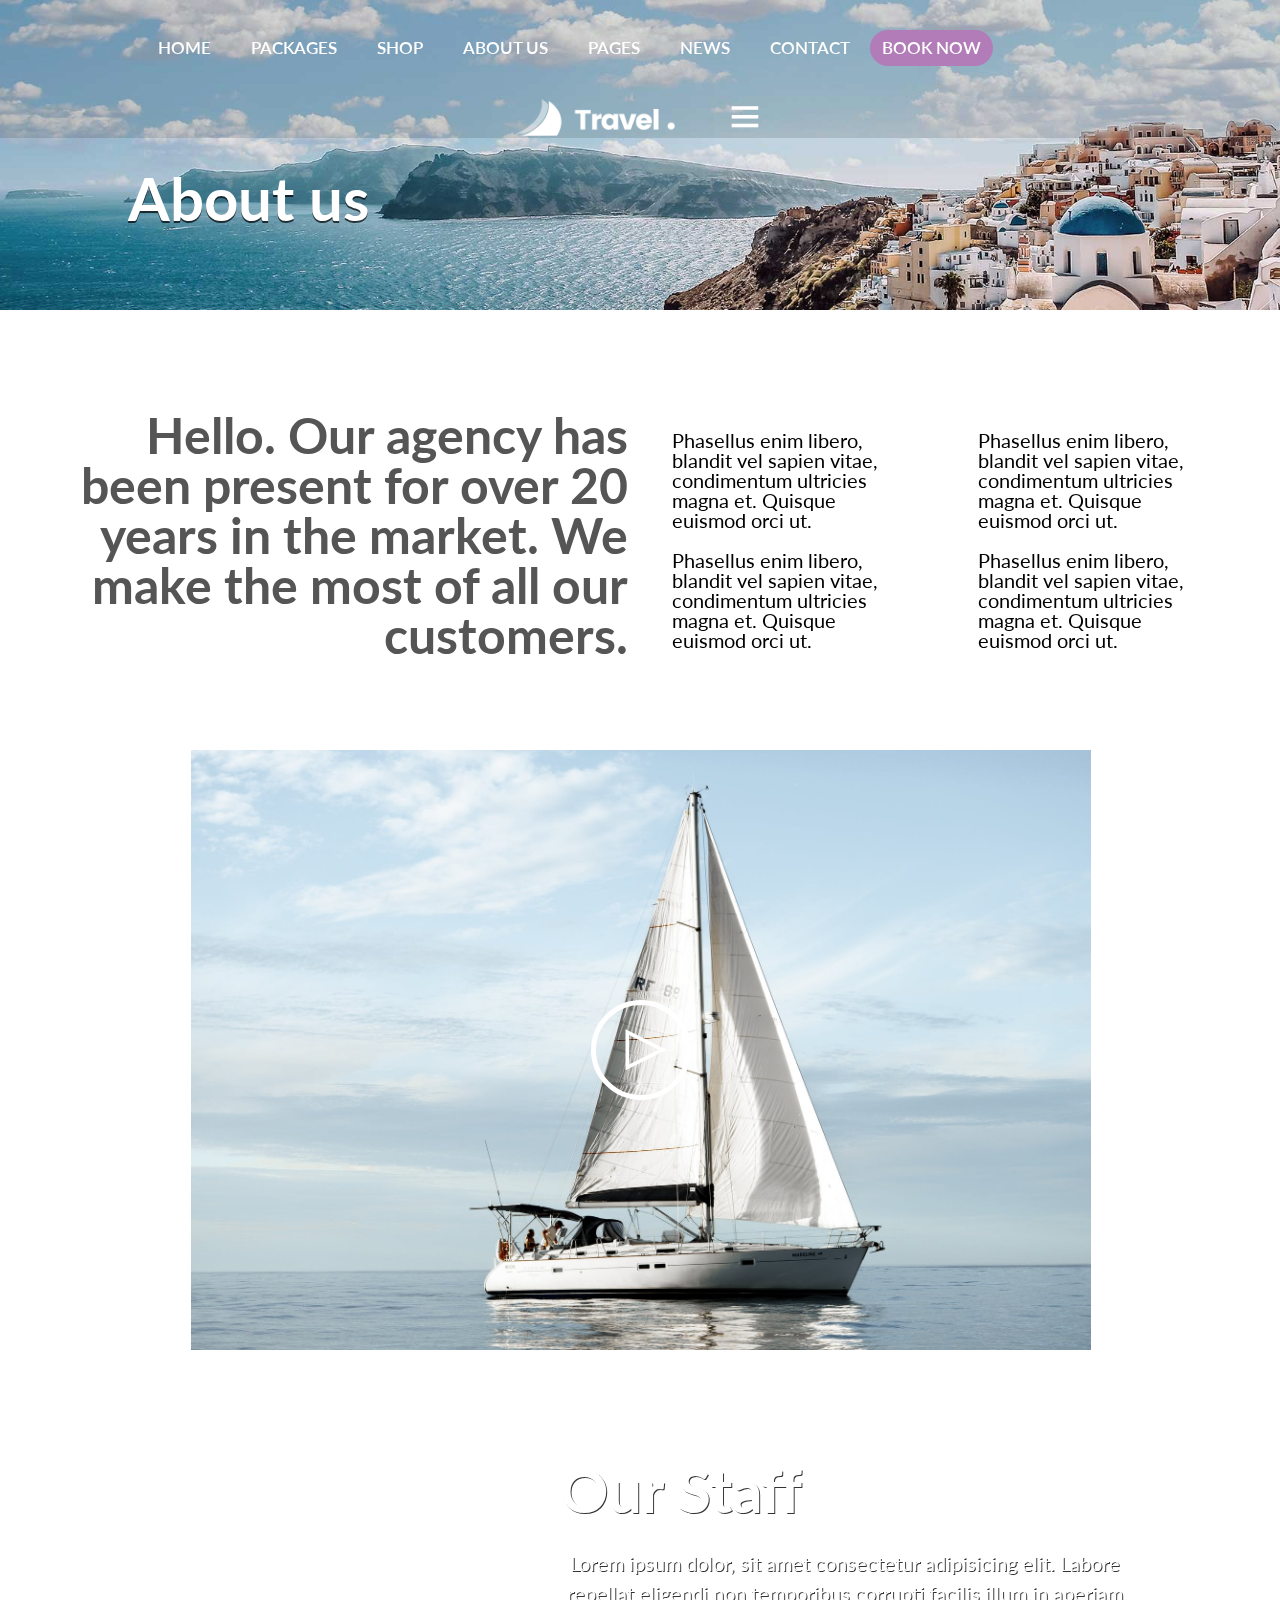
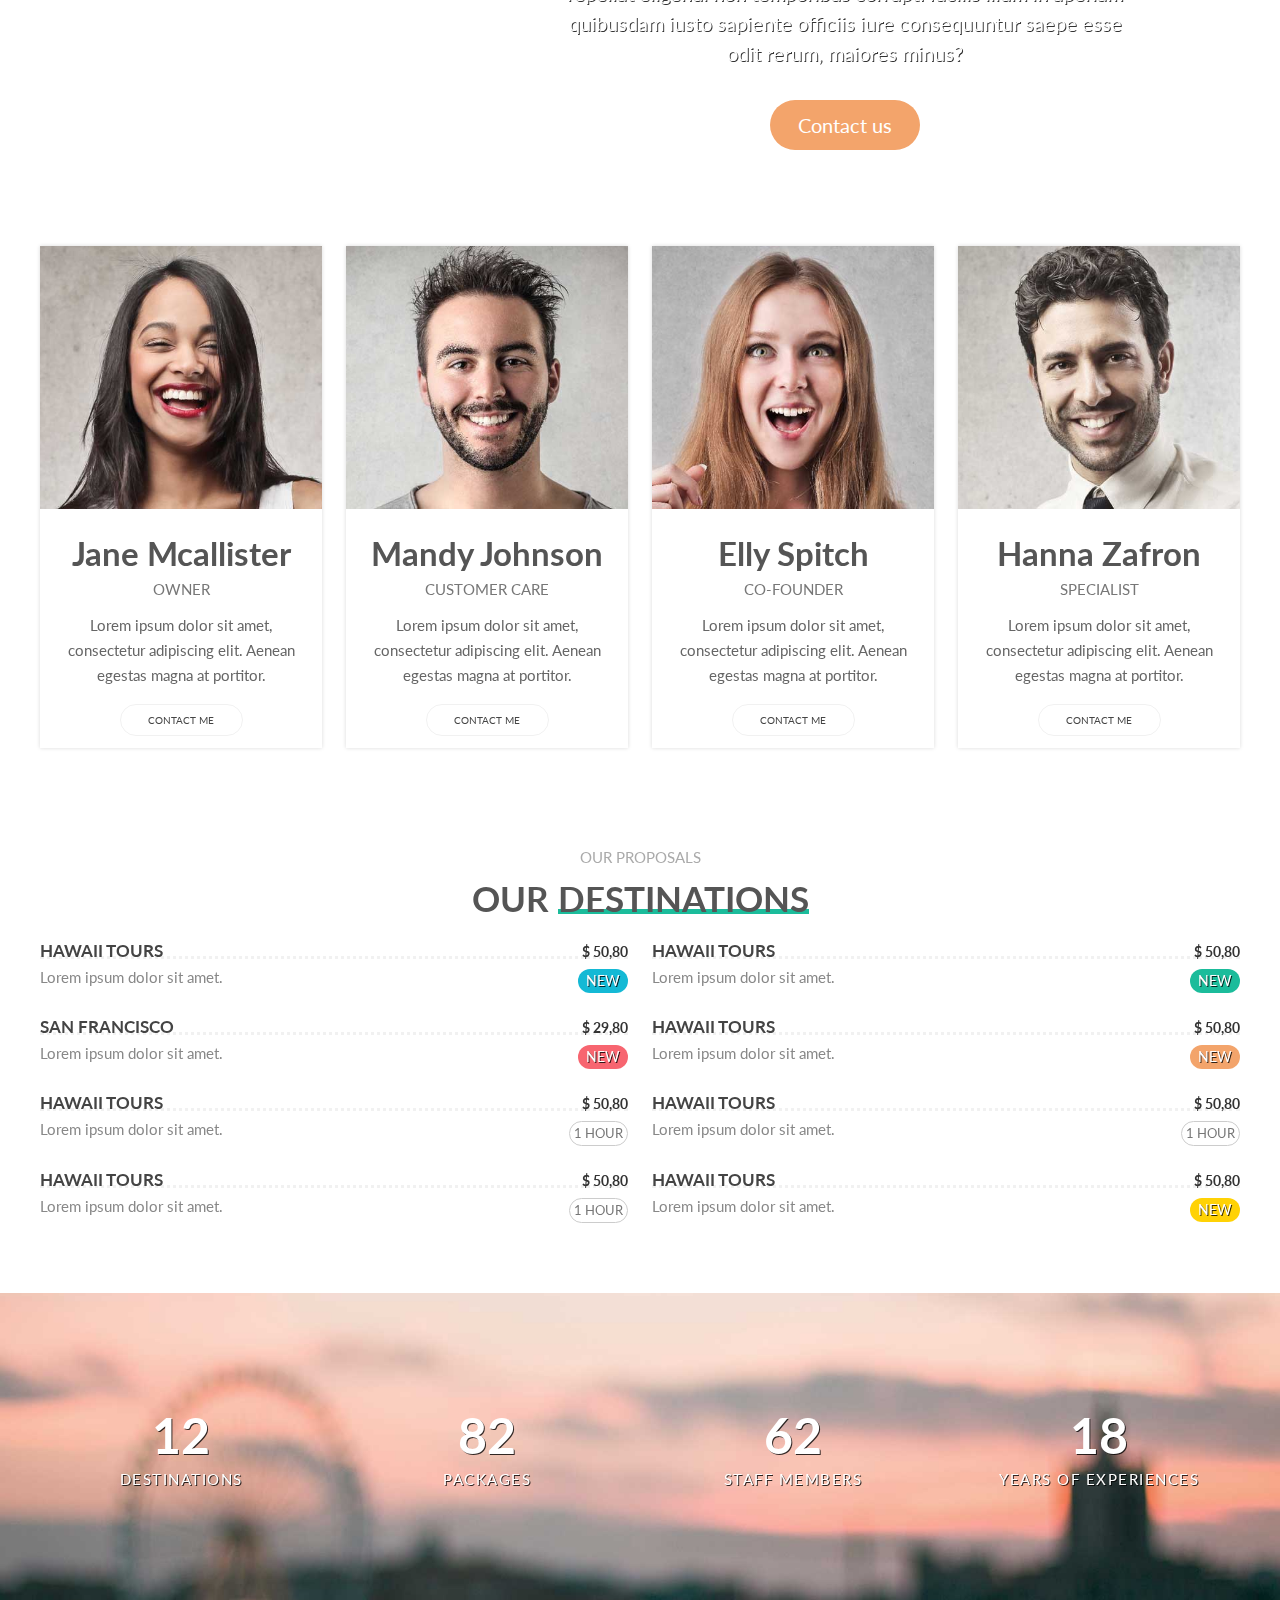
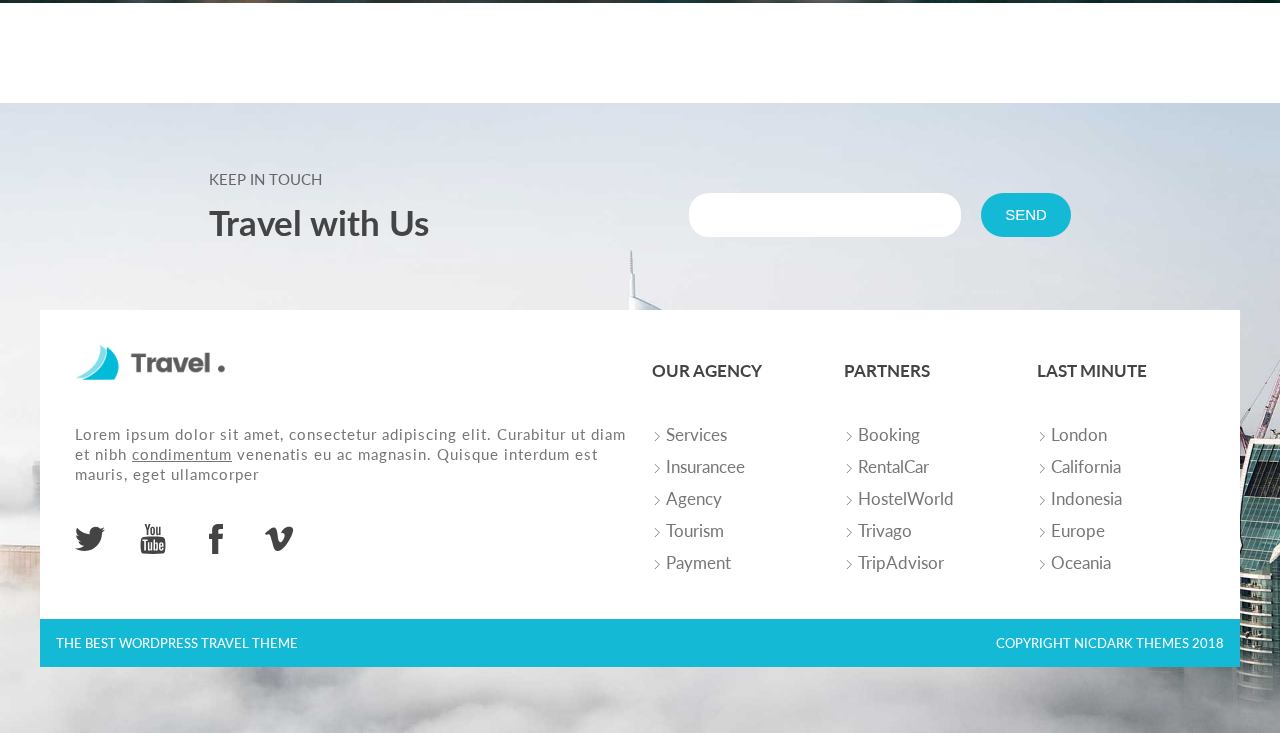
==== commit 2a6b638b: "done about" ====
--- a/about-us.html
+++ b/about-us.html
@@ -728,13 +728,209 @@
                     <div class="col l-12 margin-12-3 c-12 m-12">
                         <div class="container__boat-img">
                             <span class="container__boat-group">
-                                
+
                                 <i class="ti-control-play container__icon"></i>
                             </span>
                             <div class="container__group-video">
                                 <i class="ti-close container__icon-close"></i>
-                                
+
                                 <embed src="https://www.youtube.com/embed/UM1O-4ll-vU?autoplay=1" type="">
+                            </div>
+                        </div>
+                    </div>
+                </div>
+            </div>
+            <div class="grid" style="position: relative;">
+                <div class="container__intro-group">
+                    <div class="container__intro-group-title">
+                        <h1 class="container__intro-title">Our Staff</h1>
+                        <p class="container__intro-para">Lorem ipsum dolor, sit amet consectetur adipisicing elit.
+                            Labore repellat eligendi non temporibus corrupti facilis illum in aperiam quibusdam iusto
+                            sapiente officiis iure consequuntur saepe esse odit rerum, maiores minus?</p>
+                        <a href="#" class="container__intro-link btn">Contact us</a>
+                    </div>
+                </div>  
+                <div class="grid wide position-ab padding-mobile-8">
+                    <div class="container__member-groups">
+                        <div class="row">
+                            <div class="col l-3 m-6 c-12 margin-top-24 margin-bt-24 ">
+                                <div class="container__member-group">
+                                    <img src="./assets/img/staff-1.jpg" alt="" class="container__member-img">
+                                    <h1 class="container__member-title">
+                                        Jane Mcallister
+                                    </h1>
+                                    <p class="container__member-p">OWNER
+                                    </p>
+                                    <p class="container__member-para">Lorem ipsum dolor sit amet, consectetur adipiscing elit. Aenean egestas magna at portitor.</p>
+                                    <a href="#" class="container__member-link btn">contact me</a>
+                                </div>
+                            </div>
+                            <div class="col l-3 m-6 c-12 margin-top-24 margin-bt-24 ">
+                                <div class="container__member-group">
+                                    <img src="./assets/img/staff-2.jpg" alt="" class="container__member-img">
+                                    <h1 class="container__member-title">
+                                        Mandy Johnson
+                                    </h1>
+                                    <p class="container__member-p">CUSTOMER CARE
+                                    </p>
+                                    <p class="container__member-para">Lorem ipsum dolor sit amet, consectetur adipiscing elit. Aenean egestas magna at portitor.</p>
+                                    <a href="#" class="container__member-link btn">contact me</a>
+                                </div>
+                            </div>
+                            <div class="col l-3 m-6 c-12 margin-top-24">
+                                <div class="container__member-group">
+                                    <img src="./assets/img/staff-3.jpg" alt="" class="container__member-img">
+                                    <h1 class="container__member-title">
+                                        Elly Spitch
+                                    </h1>
+                                    <p class="container__member-p">CO-FOUNDER
+                                    </p>
+                                    <p class="container__member-para">Lorem ipsum dolor sit amet, consectetur adipiscing elit. Aenean egestas magna at portitor.</p>
+                                    <a href="#" class="container__member-link btn">contact me</a>
+                                </div>
+                            </div>
+                            <div class="col l-3 m-6 c-12 margin-top-24">
+                                <div class="container__member-group">
+                                    <img src="./assets/img/staff-4.jpg" alt="" class="container__member-img">
+                                    <h1 class="container__member-title">
+                                        Hanna Zafron
+                                    </h1>
+                                    <p class="container__member-p">SPECIALIST</p>
+                                    <p class="container__member-para">Lorem ipsum dolor sit amet, consectetur adipiscing elit. Aenean egestas magna at portitor.</p>
+                                    <a href="#" class="container__member-link btn">contact me</a>
+                                </div>
+    
+                            </div>
+                        </div>
+                    </div>     
+                </div>                         
+            </div>
+            <div class="grid wide padding-mobile-8">
+                <div class="container__title">
+                    <p>OUR PROPOSALS</p>
+                    <h1>OUR <span> DESTINATIONS</span></h1>
+                </div>
+                <div class="row">
+                    <div class="margin-bt-24 col l-6 m-12 c-12">
+                        <div class="container__money-group">
+                            <div class="container__money-title">
+                                <h1 class="container__money-title-title">HAWAII TOURS</h1>
+                                <span class="container__money-title-price">$ 50,80</span>
+                            </div>
+                            <div class="container__money-para">
+                                <p class="container__money-para-para">Lorem ipsum dolor sit amet.</p>
+                                <span class="container__money-para-new container__money-para-new--color1">new</span> 
+                                <span class="container__money-para-hours container__money-hide">1 hour</span>                               
+                            </div>
+                        </div>
+                        <div class="container__money-group">
+                            <div class="container__money-title">
+                                <h1 class="container__money-title-title">SAN FRANCISCO</h1>
+                                <span class="container__money-title-price">$ 29,80</span>
+                            </div>
+                            <div class="container__money-para">
+                                <p class="container__money-para-para">Lorem ipsum dolor sit amet.</p>
+                                <span class="container__money-para-new  container__money-para-new--color2">new</span> 
+                                <span class="container__money-para-hours container__money-hide">1 hour</span>                               
+                            </div>
+                        </div>
+                        <div class="container__money-group">
+                            <div class="container__money-title">
+                                <h1 class="container__money-title-title">HAWAII TOURS</h1>
+                                <span class="container__money-title-price">$ 50,80</span>
+                            </div>
+                            <div class="container__money-para">
+                                <p class="container__money-para-para">Lorem ipsum dolor sit amet.</p>
+                                <span class="container__money-para-new container__money-hide "> new</span> 
+                                <span class="container__money-para-hours ">1 hour</span>
+                                                               
+                            </div>
+                        </div>
+                        <div class="container__money-group">
+                            <div class="container__money-title">
+                                <h1 class="container__money-title-title">HAWAII TOURS</h1>
+                                <span class="container__money-title-price">$ 50,80</span>
+                            </div>
+                            <div class="container__money-para">
+                                <p class="container__money-para-para">Lorem ipsum dolor sit amet.</p>
+                                <span class="container__money-para-new container__money-hide">new</span> 
+                                <span class="container__money-para-hours">1 hour</span>                               
+                            </div>
+                        </div>
+                    </div>
+                    <div class="col l-6 m-12 c-12 margin-tp-24">
+                        <div class="container__money-group">
+                            <div class="container__money-title">
+                                <h1 class="container__money-title-title">HAWAII TOURS</h1>
+                                <span class="container__money-title-price">$ 50,80</span>
+                            </div>
+                            <div class="container__money-para">
+                                <p class="container__money-para-para">Lorem ipsum dolor sit amet.</p>
+                                <span class="container__money-para-new container__money-para-new--color3">new</span> 
+                                <span class="container__money-para-hours container__money-hide">1 hour</span>                               
+                            </div>
+                        </div>
+                        <div class="container__money-group">
+                            <div class="container__money-title">
+                                <h1 class="container__money-title-title">HAWAII TOURS</h1>
+                                <span class="container__money-title-price">$ 50,80</span>
+                            </div>
+                            <div class="container__money-para">
+                                <p class="container__money-para-para">Lorem ipsum dolor sit amet.</p>
+                                <span class="container__money-para-new container__money-para-new--color4">new</span> 
+                                <span class="container__money-para-hours container__money-hide">1 hour</span>                               
+                            </div>
+                        </div>
+                        <div class="container__money-group">
+                            <div class="container__money-title">
+                                <h1 class="container__money-title-title">HAWAII TOURS</h1>
+                                <span class="container__money-title-price">$ 50,80</span>
+                            </div>
+                            <div class="container__money-para">
+                                <p class="container__money-para-para">Lorem ipsum dolor sit amet.</p>
+                                <span class="container__money-para-new container__money-hide">new</span> 
+                                <span class="container__money-para-hours">1 hour</span>                               
+                            </div>
+                        </div>
+                        <div class="container__money-group">
+                            <div class="container__money-title">
+                                <h1 class="container__money-title-title">HAWAII TOURS</h1>
+                                <span class="container__money-title-price">$ 50,80</span>
+                            </div>
+                            <div class="container__money-para">
+                                <p class="container__money-para-para">Lorem ipsum dolor sit amet.</p>
+                                <span class="container__money-para-new container__money-para-new--color5">new</span> 
+                                <span class="container__money-para-hours container__money-hide">1 hour</span>                               
+                            </div>
+                        </div>
+                    </div>
+                </div>
+            </div>
+            <div class="container__destion">
+                <div class="grid wide">
+                    <div class="row">
+                        <div class="col l-3 m-6 c-12 margin-top-24 margin-bt-24 ">
+                            <div class="container__destion-group">
+                                <p class="container__destion-num">12</p>
+                                <span class="container__destion-title">destinations</span>
+                            </div>
+                        </div>
+                        <div class="col l-3 m-6 c-12 margin-top-24 margin-bt-24 ">
+                            <div class="container__destion-group">
+                                <p class="container__destion-num">82</p>
+                                <span class="container__destion-title">packages</span>
+                            </div>
+                        </div>
+                        <div class="col l-3 m-6 c-12 margin-top-24 ">
+                            <div class="container__destion-group">
+                                <p class="container__destion-num">62</p>
+                                <span class="container__destion-title">staff members</span>
+                            </div>
+                        </div>
+                        <div class="col l-3 m-6 c-12 margin-top-24 ">
+                            <div class="container__destion-group">
+                                <p class="container__destion-num">18</p>
+                                <span class="container__destion-title">years of experiences</span>
                             </div>
                         </div>
                     </div>
--- a/assets/css/main.css
+++ b/assets/css/main.css
@@ -69,7 +69,7 @@
     background-position: center;
     display: flex;
     overflow: hidden;
-
+    transition: all .4s linear;
 }
 .header__nav{
     display: flex;
--- a/assets/css/about-us.css
+++ b/assets/css/about-us.css
@@ -23,6 +23,7 @@
     margin-top: 80px;
     background-size: contain;
     position: relative;  
+    margin-bottom: 50px;
 }
 .container__boat-group{
     left: 37.5%;
@@ -64,7 +65,198 @@
     height: 100%;
     width: 95%;    
 }
-.overlay{
-    /* opacity: 1;
-    z-index: 1; */
+.container__intro-group{
+    background: url(../img/parallax-15.jpg);
+    background-size: cover;
+    background-position: center;
+    background-attachment: fixed;
+    position: relative;
+    height: 550px;
+    transition: all .4s ease-in;
+    display: flex;
+    justify-content: flex-end;
+    color: white;
+    align-items: center;
+    margin-bottom: 500px;
+}
+.container__intro-group-title{
+    max-width: 570px;
+    margin-right: 150px;
+    margin-top: -140px;
+}
+.container__intro-title{
+    font-size: 6rem;
+    line-height: 6rem;
+    margin-bottom: 28px;
+    text-shadow: 1px 1px 0 rgba(0,0,0,0.8);
+
+}
+.container__intro-para{
+    line-height: 3rem;
+    font-size: 2rem;
+    text-shadow: 1px 1px 0 rgba(0,0,0,0.8);
+    text-align: center;
+}
+.container__intro-link{
+    display: inline-block;
+    font-size: 2rem;
+    background: #f3a46b;
+    line-height: 50px;
+    min-width: 150px;
+    left: 50%;
+    transform: translateX(-50%);
+    position: relative;
+    margin-top: 32px;
+}
+.container__member-group{
+    text-align: center;
+    box-shadow: 0 0 4px 0px rgb(0 0 0 / 15%);
+    padding-bottom: 12px;
+}
+.container__member-img{
+    width: 100%;
+}
+.container__member-title{
+    margin: 24px 0 12px;
+    font-size: 3.3rem;
+    color: #555;
+    line-height: 3.3rem;
+}
+.container__member-p{
+    font-size: 1.5rem;
+    color: #777;
+    line-height: 1.5rem;
+}
+.container__member-para{
+    margin: 16px;
+    font-size: 1.5rem;
+    line-height: 2.5rem;
+    color: #666;
+}
+.container__member-link{
+    color: #444;
+    text-transform: uppercase;
+    border: 1px solid #f1f1f1;
+    display: inline-block;
+    line-height: 30px;
+}
+.position-ab{
+    position: absolute;
+    top: 81%;
+    left: 50%;
+    transform: translateX(-50%);
+}
+.container__money-title{
+    display: flex;
+    justify-content: space-between;
+    align-items: baseline;
+    position: relative;
+    margin-bottom: 8px;
+
+}
+.container__money-title-title{
+    color: #444;
+    font-size: 1.7rem;
+    line-height: 2rem;
+}
+.container__money-title::before{
+    content: "";
+    position: absolute;
+    left: 0;
+    right: 0;
+    border-bottom: dotted #f1f1f1;
+    top: 73%;
+    z-index: -1;
+}
+.container__money-title-price{
+    font-size: 1.4rem;
+    color: #333;
+    font-weight: bold;
+}
+.container__money-para{
+    display: flex;
+    justify-content: space-between;
+}
+.container__money-group + .container__money-group{
+margin-top: 24px;
+}
+.container__money-para-para{
+    font-size: 1.5rem;
+    color: #888;
+}
+.container__money-para-new{
+    font-size: 1.4rem;
+    text-transform: uppercase;
+    border-radius: 20px;
+    padding: 4px 8px;
+    color: white;
+    text-shadow: 1px 1px 0 rgba(0,0,0,0.8);
+
+}
+.container__money-para-new--color1{
+background: #14b9d5;
+animation: anime 1s linear infinite;
+}
+
+.container__money-para-new--color2{
+background: #f76570;
+animation: anime 1s linear infinite;
+}
+
+.container__money-para-new--color3{
+background: #1bbc9b;
+animation: anime 1s linear infinite;
+}
+
+.container__money-para-new--color4{
+background: #f3a46b;
+animation: anime 1s linear infinite;
+}
+
+.container__money-para-new--color5{
+background: #ffd205;
+animation: anime 1s linear infinite;
+}
+
+.container__money-hide{
+    display: none;
+}
+.container__money-para-hours{
+    font-size: 1.3rem;
+    line-height: 1.5rem;
+    color: #777;
+    border: 1px solid #ccc;
+    padding: 4px;
+    border-radius: 15px;
+    text-transform: uppercase;
+}
+.container__destion{
+    background: url(../img/p-10.jpg);
+    background-size: cover;
+    background-repeat: no-repeat;
+    background-position:center;
+    min-height: 310px;
+    margin-top: 70px;
+    display: flex;
+    align-items: center;
+}
+.container__destion-group{
+    text-transform: uppercase;
+    text-align: center;
+    color: white;
+    text-shadow: 1px 1px 0 rgba(0,0,0,0.8);
+   
+}
+.container__destion-num{
+    font-size: 5rem;
+    line-height: 5rem;
+    font-weight: bold;
+
+}
+.container__destion-title{
+    font-size: 1.5rem;
+    line-height: 1.5rem;
+    margin-top: 12px;
+    display: block;
+    letter-spacing: 1.5px;
 }--- a/assets/css/responsive__about-us.css
+++ b/assets/css/responsive__about-us.css
@@ -5,29 +5,85 @@
 /* mobile & tablet */
 @media (max-width:1023px)
 { 
+    .container__about-title{
+        text-align: center;
+    }
+    .container__intro-group{
+        margin-bottom: 1030px;
+    }    
+    .container__intro-group-title{
+        margin-right: 90px;
+    }
+    .container__intro-link{
+        min-width: 170px;
+        line-height: 55px;
+    }
+   
 }
 
 /* tablet */
 @media (min-width:740px) and (max-width:1023px)
 {
-   
+    .margin-bt-24{
+        margin-bottom: 24px;
+    }
 }
-/* Mobile <= 320px */
-@media (max-width:320px)
+@media (max-width:380px)
 {
+    .container__intro-group{
+        margin-bottom: 2150px;
+    }
+}
 
-}
 /* mobile */
 @media (max-width:739px)
 {
     .container__icon-close{
-        right: -7px;
+        right: -16px;
         font-size: 1.8rem;
     }
-    .container__about-title{
-        text-align: left;
+    .container__about-title{ 
+        text-align: left;       
         padding: 0 16px;
         font-size: 4rem;
         line-height: 4rem;
     }
+    .container__group-video{
+        left: -9%;
+    }
+   
+    .container__intro-group{
+        margin-bottom: 2400px;
+    }
+    .margin-top-24 + .margin-top-24{
+        margin-top: 24px;
+    }    
+    .margin-tp-24{
+        margin-top: 24px;
+    }
+    .container__intro-group-title{
+        flex:1;
+        margin-right: unset;
+    }
+    .container__intro-title{
+        text-align: center;
+    }
+    .container__destion{
+        padding: 12px 0;
+    }
 }
+
+/* Mobile <= 380px */
+@media (max-width:380px)
+{
+    .container__intro-group{
+        margin-bottom: 2220px;
+    }
+}
+/* mobile <=320px */
+@media (max-width:320px)
+{
+    .container__intro-group{
+        margin-bottom: 2100px;
+    }
+}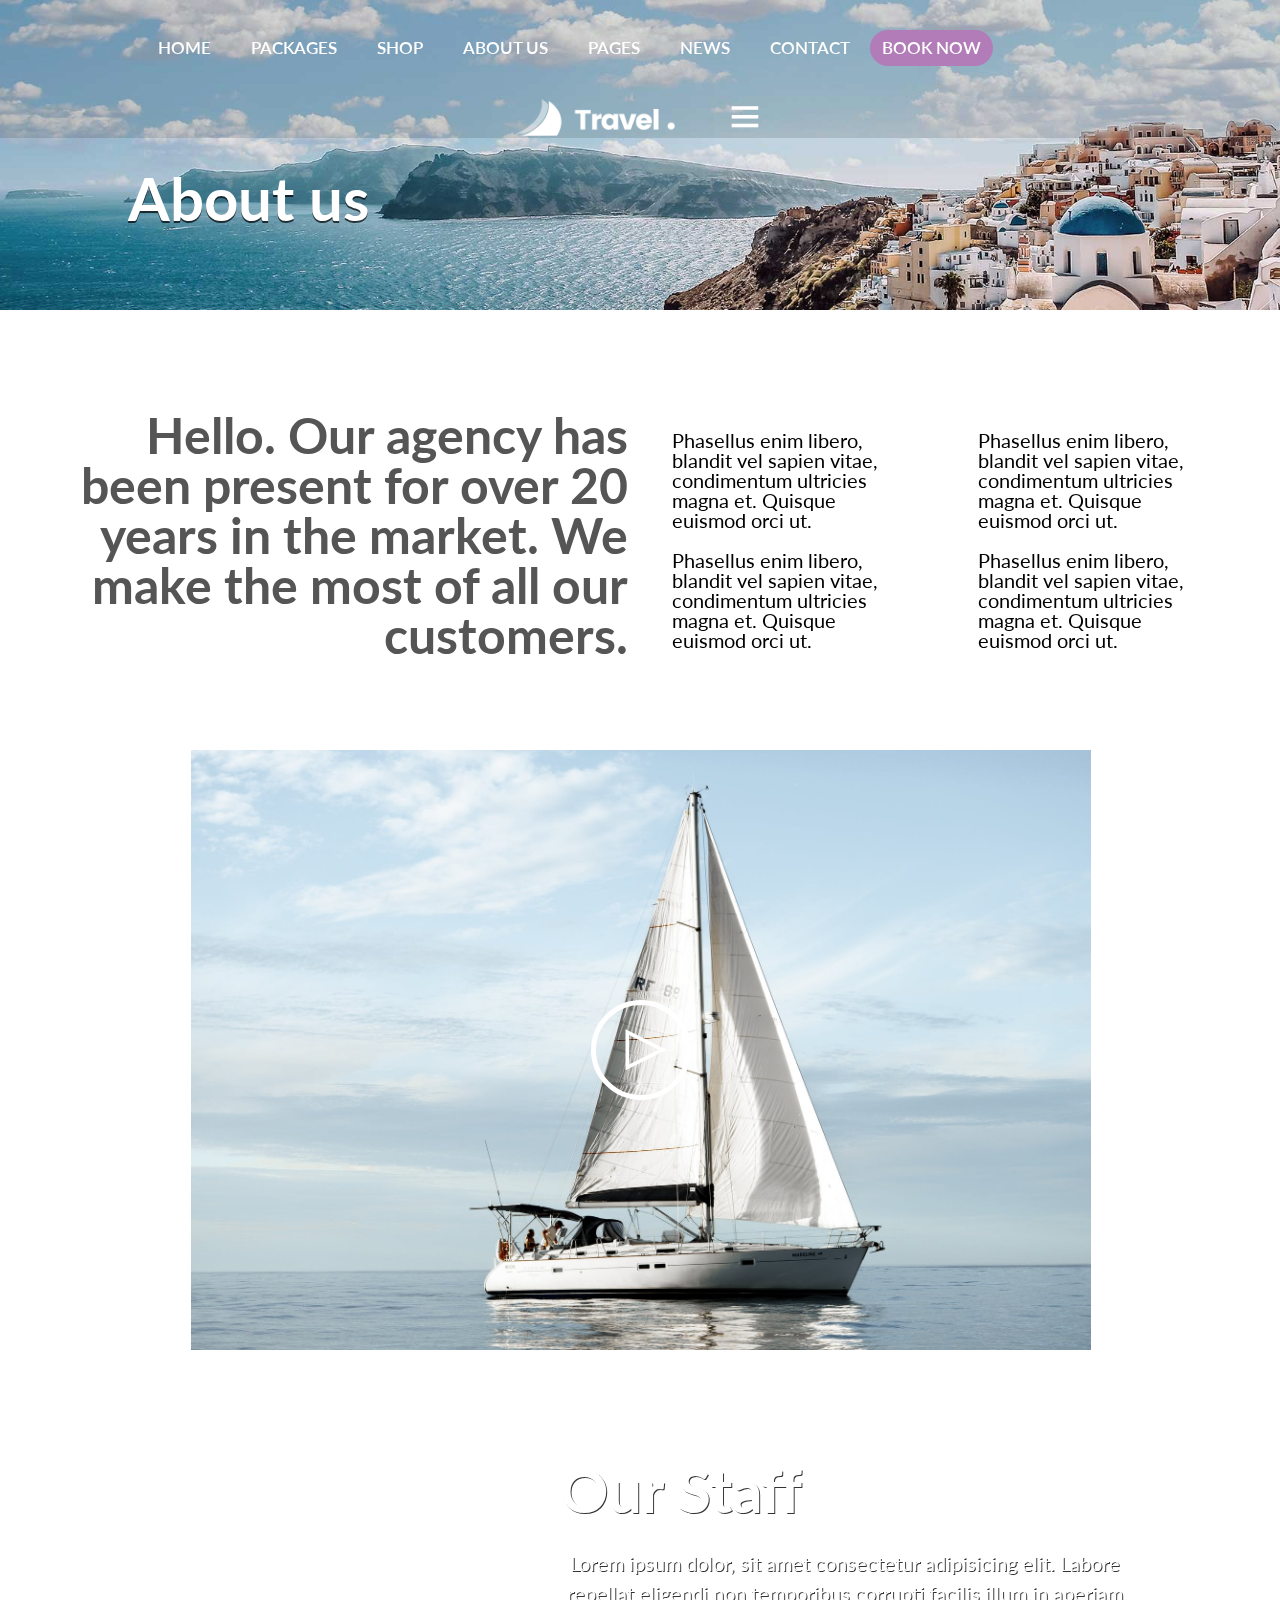
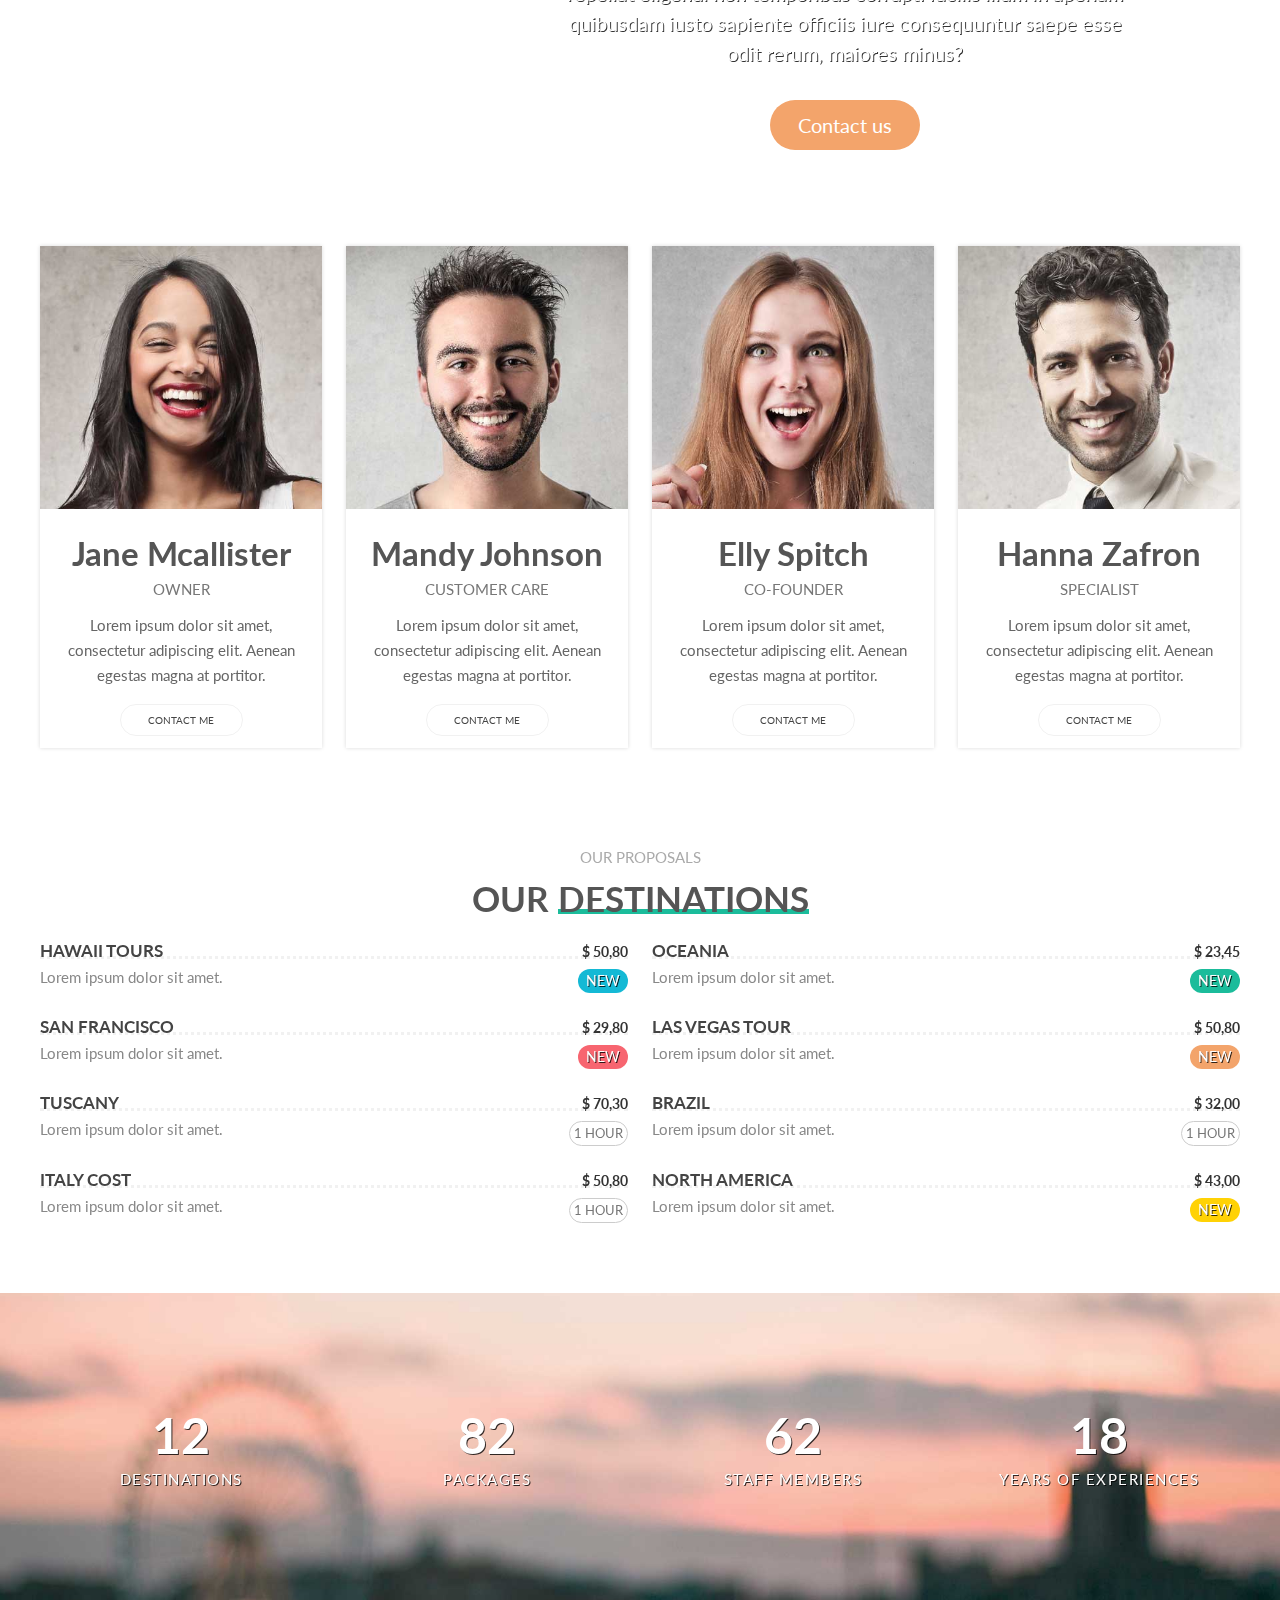
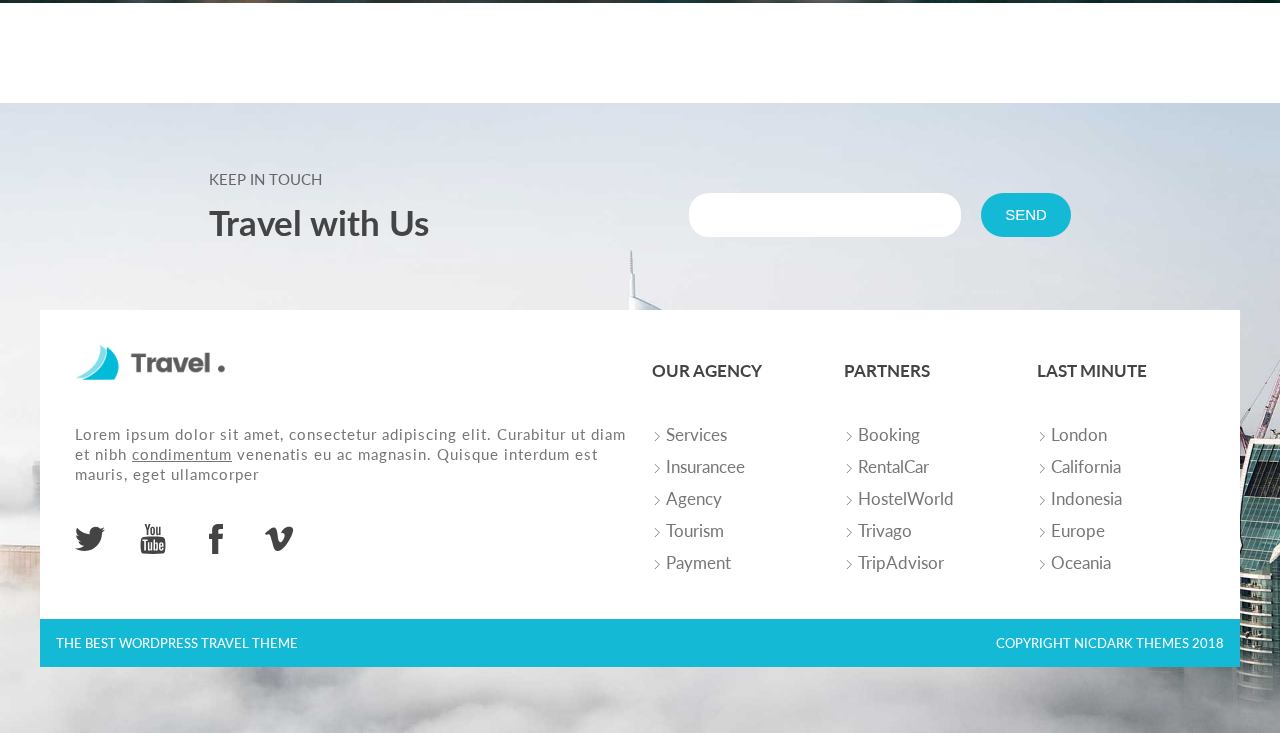
==== commit 686ff2f4: "fix bug" ====
--- a/about-us.html
+++ b/about-us.html
@@ -153,7 +153,7 @@
                                 </ul>
                             </li>
                             <li class="header__nav-item">
-                                <a href="" class="header__nav-link">
+                                <a href="./page.html" class="header__nav-link">
                                     pages
                                 </a>
                                 <ul class="header__nav-sub-list">
@@ -238,7 +238,7 @@
                                 </ul>
                             </li>
                             <li class="header__nav-item">
-                                <a href="" class="header__nav-link">
+                                <a href="./news.html" class="header__nav-link">
                                     news
                                 </a>
                                 <ul class="header__nav-sub-list">
@@ -273,7 +273,7 @@
                                 </ul>
                             </li>
                             <li class="header__nav-item">
-                                <a href="" class="header__nav-link">
+                                <a href="./contact.html" class="header__nav-link">
                                     Contact
                                 </a>
                                 <ul class="header__nav-sub-list">
@@ -290,7 +290,7 @@
                                 </ul>
                             </li>
                             <li class="header__nav-item">
-                                <a href="" class="header__nav-link btn btn--color">
+                                <a href="./packages.html" class="header__nav-link btn btn--color">
                                     book now
                                 </a>
                             </li>
@@ -413,7 +413,7 @@
                                     </ul>
                                 </li>
                                 <li class="header__nav-mobile-tablet-item">
-                                    <a href="" class="header__nav-mobile-tablet-link">
+                                    <a href="./page.html" class="header__nav-mobile-tablet-link">
                                         pages
                                     </a>
                                     <ul class="header__nav-mobile-tablet-sub-list ">
@@ -496,7 +496,7 @@
                                     </ul>
                                 </li>
                                 <li class="header__nav-mobile-tablet-item">
-                                    <a href="" class="header__nav-mobile-tablet-link">
+                                    <a href="./news.html" class="header__nav-mobile-tablet-link">
                                         news
                                     </a>
                                     <ul class="header__nav-mobile-tablet-sub-list">
@@ -530,7 +530,7 @@
                                     </ul>
                                 </li>
                                 <li class="header__nav-mobile-tablet-item">
-                                    <a href="" class="header__nav-mobile-tablet-link">
+                                    <a href="./contact.html" class="header__nav-mobile-tablet-link">
                                         Contact
                                     </a>
                                     <ul class="header__nav-mobile-tablet-sub-list ">
@@ -547,7 +547,7 @@
                                     </ul>
                                 </li>
                                 <li class="header__nav-mobile-tablet-item">
-                                    <a href="" class="header__nav-mobile-tablet-link">
+                                    <a href="./packages.html" class="header__nav-mobile-tablet-link">
                                         book now
                                     </a>
                                 </li>
@@ -836,8 +836,8 @@
                         </div>
                         <div class="container__money-group">
                             <div class="container__money-title">
-                                <h1 class="container__money-title-title">HAWAII TOURS</h1>
-                                <span class="container__money-title-price">$ 50,80</span>
+                                <h1 class="container__money-title-title">TUSCANY</h1>
+                                <span class="container__money-title-price">$ 70,30</span>
                             </div>
                             <div class="container__money-para">
                                 <p class="container__money-para-para">Lorem ipsum dolor sit amet.</p>
@@ -848,7 +848,7 @@
                         </div>
                         <div class="container__money-group">
                             <div class="container__money-title">
-                                <h1 class="container__money-title-title">HAWAII TOURS</h1>
+                                <h1 class="container__money-title-title">ITALY COST</h1>
                                 <span class="container__money-title-price">$ 50,80</span>
                             </div>
                             <div class="container__money-para">
@@ -861,8 +861,8 @@
                     <div class="col l-6 m-12 c-12 margin-tp-24">
                         <div class="container__money-group">
                             <div class="container__money-title">
-                                <h1 class="container__money-title-title">HAWAII TOURS</h1>
-                                <span class="container__money-title-price">$ 50,80</span>
+                                <h1 class="container__money-title-title">OCEANIA</h1>
+                                <span class="container__money-title-price">$ 23,45</span>
                             </div>
                             <div class="container__money-para">
                                 <p class="container__money-para-para">Lorem ipsum dolor sit amet.</p>
@@ -872,7 +872,7 @@
                         </div>
                         <div class="container__money-group">
                             <div class="container__money-title">
-                                <h1 class="container__money-title-title">HAWAII TOURS</h1>
+                                <h1 class="container__money-title-title">LAS VEGAS TOUR</h1>
                                 <span class="container__money-title-price">$ 50,80</span>
                             </div>
                             <div class="container__money-para">
@@ -883,8 +883,8 @@
                         </div>
                         <div class="container__money-group">
                             <div class="container__money-title">
-                                <h1 class="container__money-title-title">HAWAII TOURS</h1>
-                                <span class="container__money-title-price">$ 50,80</span>
+                                <h1 class="container__money-title-title">BRAZIL</h1>
+                                <span class="container__money-title-price">$ 32,00</span>
                             </div>
                             <div class="container__money-para">
                                 <p class="container__money-para-para">Lorem ipsum dolor sit amet.</p>
@@ -894,8 +894,8 @@
                         </div>
                         <div class="container__money-group">
                             <div class="container__money-title">
-                                <h1 class="container__money-title-title">HAWAII TOURS</h1>
-                                <span class="container__money-title-price">$ 50,80</span>
+                                <h1 class="container__money-title-title">NORTH AMERICA</h1>
+                                <span class="container__money-title-price">$ 43,00</span>
                             </div>
                             <div class="container__money-para">
                                 <p class="container__money-para-para">Lorem ipsum dolor sit amet.</p>
--- a/assets/css/main.css
+++ b/assets/css/main.css
@@ -204,7 +204,7 @@
 }
 .header__nav-mobile-tablet-sub-list
 ,.header__nav-mobile-tablet-sub-link-list{
-    
+    display: none;
     list-style: none;
 }
 .header__nav-mobile-tablet-sub-item{
@@ -294,6 +294,7 @@
     width: 100%;
     background-color: #ffd105;    
     position: absolute;
+    animation: anime .8s linear infinite;
 }
 .header__container--thailand{
     background: linear-gradient(90deg,#14bdd0,#38dcbd);
@@ -481,10 +482,10 @@
     list-style: none;    
     width: 200px;
     top:100%;
-    display: none;
+    display: none !important;
     border-radius: 2px;
     box-shadow:0 0 5px 2px  rgb(255, 255, 255,0.5);
-    z-index: 3;
+    z-index: 3;    
 }
 
 
@@ -612,6 +613,7 @@
     z-index: -1;
     position: absolute;
     background: #ba71da;
+    animation: anime .8s linear infinite;
 }
 .header__container-search-title p{
     font-size: 2.3rem;
@@ -719,6 +721,7 @@
     bottom: 13%;
     background: #1bbc9b;
     z-index: -1;
+    animation: anime .8s linear infinite;
 }
 .your-next{
     background-image: url(../img/YOURNEXT.jpg);
@@ -753,6 +756,7 @@
     bottom: 10%;
     background:#f76570;
     z-index: -1;
+    animation: anime .8s linear infinite;
 }
 .your-next__btn{
     margin-left: -120px;
@@ -794,6 +798,7 @@
     background: #14b9d5;
     bottom:10%;
     z-index: -1;
+    animation: anime .8s linear infinite;
 }
 
 .container__book-para{
--- a/assets/css/responsive__about-us.css
+++ b/assets/css/responsive__about-us.css
@@ -71,13 +71,21 @@
     .container__destion{
         padding: 12px 0;
     }
+    .container__member-link{
+        display: block;
+        font-size: 2rem;
+    }
+    .container__member-group{
+        padding-left: 4px;
+        padding-right: 4px;
+    }
 }
 
-/* Mobile <= 380px */
-@media (max-width:380px)
+/* Mobile <= 400px */
+@media (max-width:400px)
 {
     .container__intro-group{
-        margin-bottom: 2220px;
+        margin-bottom: 2280px;
     }
 }
 /* mobile <=320px */
